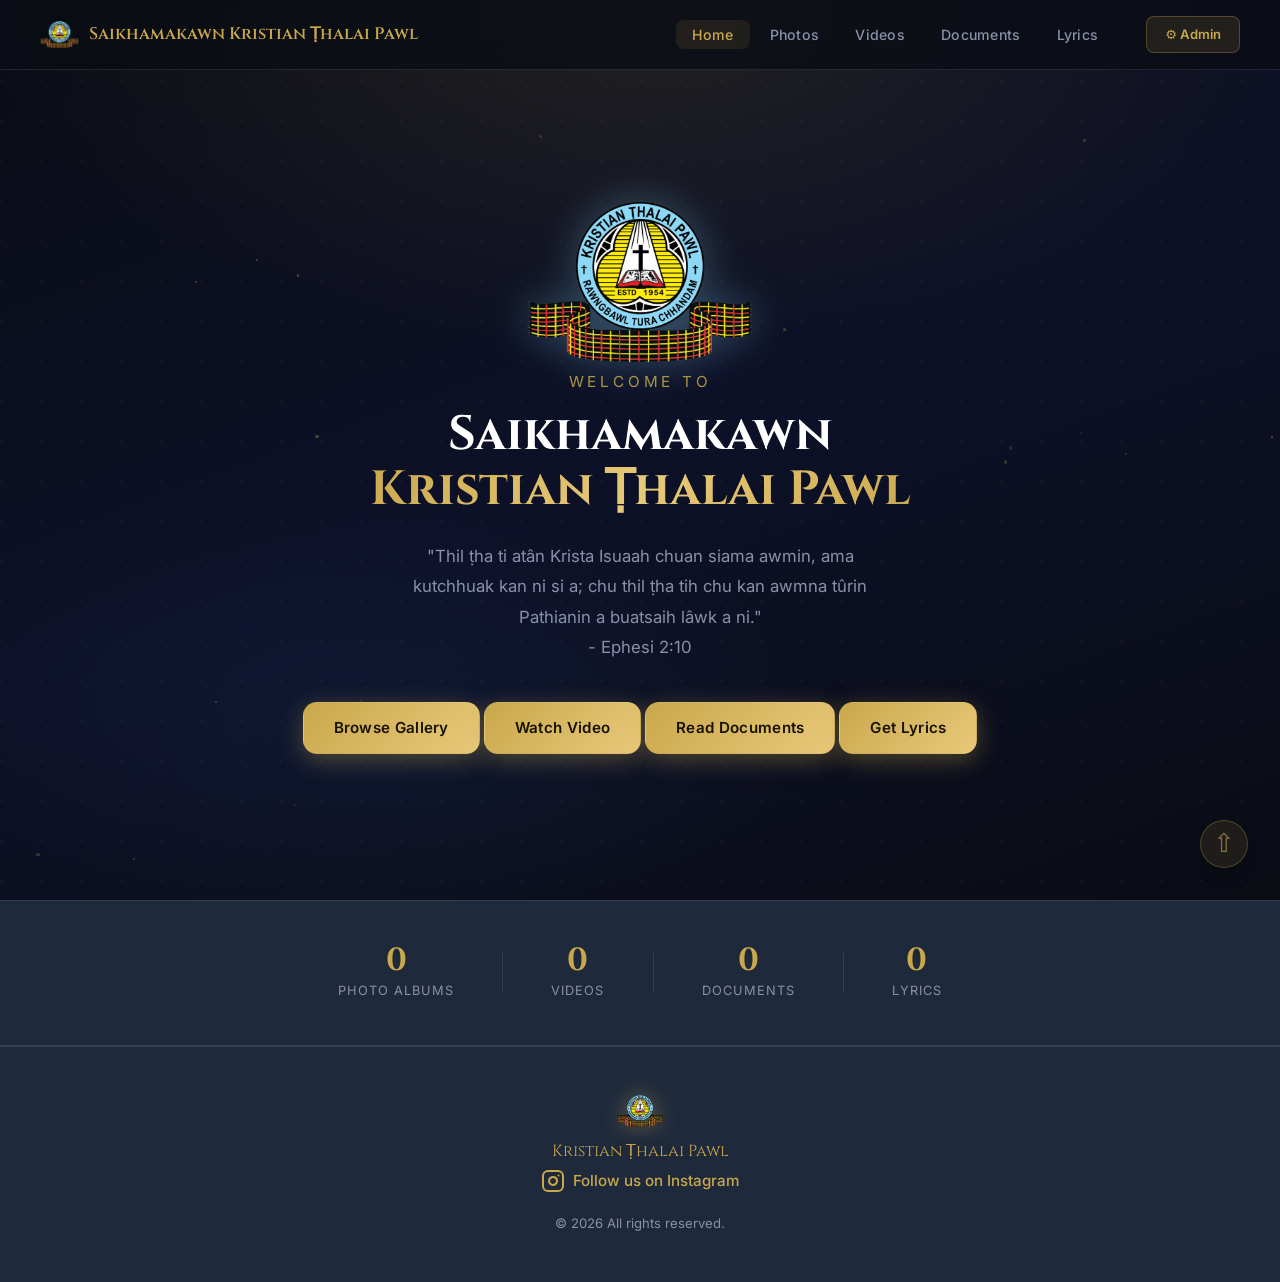
==== index.html @ 2113c520 "style: reduce font size of hero-sub elements for improved mobile layout consistency" ====
<!DOCTYPE html>
<html lang="en">

<head>
  <meta charset="UTF-8" />
  <meta name="viewport" content="width=device-width, initial-scale=1.0" />
  <title>Saikhamakawn Kristian Ṭhalai Pawl (SKK KTP)</title>
  <meta name="description"
    content="Official media library and community hub of Saikhamakawn Kristian Ṭhalai Pawl (SKK KTP). Browse our latest photo albums, sermon videos, and church documents." />

  <!-- Open Graph / Social Media Meta Tags -->
  <meta property="og:type" content="website" />
  <meta property="og:title" content="Saikhamakawn Kristian Ṭhalai Pawl (SKK KTP)" />
  <meta property="og:description"
    content="Official media library of Kristian Ṭhalai Pawl. Browse photos, documents, and sermon videos." />
  <meta property="og:image" content="./PinClipart.com_sadi-clipart_495337 (1).png" />

  <link rel="preconnect" href="https://fonts.googleapis.com" />
  <link rel="preconnect" href="https://fonts.gstatic.com" crossorigin />
  <link
    href="https://fonts.googleapis.com/css2?family=Cinzel:wght@400;600;700&family=Inter:wght@300;400;500;600&display=swap"
    rel="stylesheet" />
  <link rel="stylesheet" href="style.css?v=4" />
  <script src="config.js"></script>
  <link rel="icon" type="image/png" href="./PinClipart.com_sadi-clipart_495337 (1).png" />
</head>

<body>

  <!-- ── LOADING OVERLAY ──────────────────────────────────── -->
  <div class="site-loader" id="siteLoader">
    <div class="site-loader-cross"><img src="./PinClipart.com_sadi-clipart_495337 (1).png" alt="KTP LOGO"></div>
    <div class="site-loader-bar">
      <div class="site-loader-fill"></div>
    </div>
  </div>

  <!-- ── NAV ─────────────────────────────────────────────────── -->
  <nav class="navbar" id="navbar">
    <div class="nav-brand">
      <div class="nav-cross"><img src="./PinClipart.com_sadi-clipart_495337 (1).png" alt="KTP LOGO"></div>
      <span>Saikhamakawn Kristian Ṭhalai Pawl</span>
    </div>
    <ul class="nav-links" id="navLinks">
      <li><a href="index.html" class="nav-link" data-section="home">Home</a></li>
      <li><a href="photos.html" class="nav-link" data-section="photos">Photos</a></li>
      <li><a href="videos.html" class="nav-link" data-section="videos">Videos</a></li>
      <li><a href="documents.html" class="nav-link" data-section="documents">Documents</a></li>
      <li><a href="lyrics.html" class="nav-link" data-section="lyrics">Lyrics</a></li>
    </ul>
    <a href="admin.html" class="nav-admin-btn" id="adminBtn">⚙ Admin</a>
    <button class="nav-hamburger" id="hamburger" aria-label="Toggle menu">
      <span></span><span></span><span></span>
    </button>
  </nav>

  <!-- ── HERO ─────────────────────────────────────────────────── -->
  <section class="hero" id="home">
    <div class="hero-bg-overlay"></div>
    <div class="particles" id="particles"></div>
    <div class="hero-content">
      <div class="hero-cross-icon"><img src="./PinClipart.com_sadi-clipart_495337 (1).png" alt="KTP LOGO"></div>
      <p class="hero-tagline">Welcome to</p>
      <h1 class="hero-title">Saikhamakawn<br /><span>Kristian Ṭhalai Pawl</span></h1>
      <p class="hero-sub">"Thil ṭha ti atân Krista Isuaah chuan siama awmin, ama kutchhuak kan ni si a; chu thil ṭha tih
        chu kan awmna tûrin Pathianin a buatsaih lâwk a ni." <br> - Ephesi 2:10</p>
      <a href="photos.html" class="btn btn-primary">Browse Gallery</a>
      <a href="videos.html" class="btn btn-primary">Watch Video</a>
      <a href="./documents.html" class="btn btn-primary">Read Documents</a>
      <a href="lyrics.html" class="btn btn-primary">Get Lyrics</a>
    </div>
    </div>

  </section>

  <!-- ── STATS BAR ─────────────────────────────────────────────── -->
  <section class="stats-bar" id="statsBar">
    <div class="stat-item">
      <span class="stat-number" id="statPhotos">0</span>
      <span class="stat-label">Photo Albums</span>
    </div>
    <div class="stat-divider"></div>
    <div class="stat-item">
      <span class="stat-number" id="statVideos">0</span>
      <span class="stat-label">Videos</span>
    </div>
    <div class="stat-divider"></div>
    <div class="stat-item">
      <span class="stat-number" id="statDocs">0</span>
      <span class="stat-label">Documents</span>
    </div>
    <div class="stat-divider"></div>
    <div class="stat-item">
      <span class="stat-number" id="statLyrics">0</span>
      <span class="stat-label">Lyrics</span>
    </div>
  </section>

  <!-- ── FOOTER ─────────────────────────────────────────────────── -->
  <footer class="footer">
    <div class="footer-cross"><img src="./PinClipart.com_sadi-clipart_495337 (1).png" alt="KTP LOGO"></div>
    <p class="footer-name" style="margin-bottom: 0.25rem;">Kristian Ṭhalai Pawl</p>
    <a href="https://www.instagram.com/ktp_saikhamakawn_branch/" target="_blank" rel="noopener noreferrer"
      style="color:var(--c-gold); text-decoration:none; display:inline-flex; align-items:center; gap:8px; margin-bottom: 1.25rem; transition: opacity .2s;"
      onmouseover="this.style.opacity='.75'" onmouseout="this.style.opacity='1'">
      <svg xmlns="http://www.w3.org/2000/svg" width="24" height="24" viewBox="0 0 24 24" fill="none"
        stroke="currentColor" stroke-width="2" stroke-linecap="round" stroke-linejoin="round">
        <rect x="2" y="2" width="20" height="20" rx="5" ry="5"></rect>
        <path d="M16 11.37A4 4 0 1 1 12.63 8 4 4 0 0 1 16 11.37z"></path>
        <line x1="17.5" y1="6.5" x2="17.51" y2="6.5"></line>
      </svg>
      <span style="font-size: 0.95rem; font-weight: 500;">Follow us on Instagram</span>
    </a>
    <p class="footer-copy">&copy; <span id="footerYear"></span> All rights reserved.</p>
  </footer>

  <!-- ── LIGHTBOX ───────────────────────────────────────────────── -->
  <div class="lightbox" id="lightbox" role="dialog" aria-label="Media viewer">
    <button class="lightbox-close" id="lightboxClose" aria-label="Close">&times;</button>
    <div class="lightbox-body" id="lightboxBody"></div>
  </div>

  <!-- ── BACK TO TOP ─────────────────────────────────────────── -->
  <button class="back-to-top" id="backToTop" aria-label="Back to top" title="Back to top">
    &#8679;
  </button>

  <script src="app.js"></script>
</body>

</html>
---- style.css ----
/* ═══════════════════════════════════════════════════════════
   SAIKHAMAKAWN CHURCH — GLOBAL STYLES
   ═══════════════════════════════════════════════════════════ */

@font-face {
  font-family: 'Mizo Synod Serif';
  src: url('fonts/Mizo Synod Serif.ttf') format('truetype');
  font-weight: normal;
  font-style: normal;
}

@font-face {
  font-family: 'Mizo Synod Serif';
  src: url('fonts/Mizo Synod Serif Bold.ttf') format('truetype');
  font-weight: bold;
  font-style: normal;
}

@font-face {
  font-family: 'Mizo Synod Serif';
  src: url('fonts/Mizo Synod Serif Italic.ttf') format('truetype');
  font-weight: normal;
  font-style: italic;
}

@font-face {
  font-family: 'Mizo Synod Serif';
  src: url('fonts/Mizo Synod Serif Bold Italic.ttf') format('truetype');
  font-weight: bold;
  font-style: italic;
}


/* ── TOKENS ─────────────────────────────────────────────────── */
:root {
  --c-bg: #0F172A;
  --c-bg2: #1E293B;
  --c-surface: rgba(255, 255, 255, 0.04);
  --c-surface2: rgba(255, 255, 255, 0.08);
  --c-border: rgba(255, 255, 255, 0.10);
  --c-gold: #c9a84c;
  --c-gold-lt: #e8c97a;
  --c-gold-dk: #8a6d2a;
  --c-blue: #3b82f6;
  --c-text: #e8eaf0;
  --c-text-sub: #8a90a8;
  --c-white: #ffffff;
  --radius-sm: 8px;
  --radius-md: 14px;
  --radius-lg: 22px;
  --radius-xl: 32px;
  --shadow-glow: 0 0 40px rgba(201, 168, 76, 0.18);
  --shadow-card: 0 4px 32px rgba(0, 0, 0, 0.45);
  --transition: all 0.3s cubic-bezier(0.4, 0, 0.2, 1);
}

/* ── RESET ───────────────────────────────────────────────────── */
*,
*::before,
*::after {
  box-sizing: border-box;
  margin: 0;
  padding: 0;
}

html {
  scroll-behavior: smooth;
}

body {
  font-family: 'Inter', system-ui, sans-serif;
  background: var(--c-bg);
  color: var(--c-text);
  line-height: 1.6;
  overflow-x: hidden;
}

a {
  text-decoration: none;
  color: inherit;
}

img {
  max-width: 100%;
  display: block;
}

ul {
  list-style: none;
}

/* ── SCROLLBAR ───────────────────────────────────────────────── */
::-webkit-scrollbar {
  width: 6px;
}

::-webkit-scrollbar-track {
  background: var(--c-bg);
}

::-webkit-scrollbar-thumb {
  background: var(--c-gold-dk);
  border-radius: 99px;
}

/* ═══════════════════════════════════════════════════════════
   NAVBAR
   ═══════════════════════════════════════════════════════════ */
.navbar {
  position: fixed;
  top: 0;
  left: 0;
  right: 0;
  z-index: 1000;
  display: flex;
  align-items: center;
  gap: 2rem;
  padding: 0 2.5rem;
  height: 70px;
  background: rgba(10, 12, 20, 0.75);
  backdrop-filter: blur(18px);
  border-bottom: 1px solid var(--c-border);
  transition: var(--transition);
}

.navbar.scrolled {
  background: rgba(10, 12, 20, 0.95);
  box-shadow: 0 4px 24px rgba(0, 0, 0, 0.5);
}

.nav-brand {
  display: flex;
  align-items: center;
  gap: 10px;
  font-family: 'Cinzel', serif;
  font-size: 1.05rem;
  font-weight: 600;
  color: var(--c-gold);
  white-space: nowrap;
  margin-right: auto;
}

.nav-cross {
  font-size: 1.4rem;
  color: var(--c-gold);
  text-shadow: 0 0 12px rgba(201, 168, 76, 0.6);
  flex-shrink: 0;
}

.nav-cross img {
  height: 28px;
  width: auto;
  object-fit: contain;
}

.nav-links {
  display: flex;
  gap: 0.25rem;
}

.nav-link {
  padding: 6px 16px;
  border-radius: var(--radius-sm);
  font-size: 0.88rem;
  font-weight: 500;
  color: var(--c-text-sub);
  transition: var(--transition);
  letter-spacing: 0.02em;
}

.nav-link:hover,
.nav-link.active {
  color: var(--c-gold);
  background: rgba(201, 168, 76, 0.1);
}

.nav-admin-btn {
  padding: 7px 18px;
  border-radius: var(--radius-sm);
  font-size: 0.82rem;
  font-weight: 600;
  background: rgba(201, 168, 76, 0.12);
  border: 1px solid rgba(201, 168, 76, 0.3);
  color: var(--c-gold);
  transition: var(--transition);
  white-space: nowrap;
}

.nav-admin-btn:hover {
  background: rgba(201, 168, 76, 0.22);
  box-shadow: 0 0 16px rgba(201, 168, 76, 0.3);
}

.nav-hamburger {
  display: none;
  flex-direction: column;
  gap: 5px;
  background: none;
  border: none;
  cursor: pointer;
  padding: 4px;
}

.nav-hamburger span {
  display: block;
  width: 24px;
  height: 2px;
  background: var(--c-gold);
  border-radius: 2px;
  transition: var(--transition);
}

/* ═══════════════════════════════════════════════════════════
   HERO
   ═══════════════════════════════════════════════════════════ */
.hero {
  position: relative;
  min-height: 100vh;
  display: flex;
  flex-direction: column;
  align-items: center;
  text-align: center;
  padding: 120px 2rem 60px;
  overflow: hidden;
  background:
    radial-gradient(ellipse 80% 60% at 50% 0%, rgba(201, 168, 76, 0.12) 0%, transparent 65%),
    radial-gradient(ellipse 60% 40% at 30% 80%, rgba(59, 130, 246, 0.07) 0%, transparent 60%),
    linear-gradient(160deg, #0a0c14 0%, #0d1128 50%, #0a0c14 100%);
}

.hero-bg-overlay {
  position: absolute;
  inset: 0;
  background-image:
    radial-gradient(circle at 1px 1px, rgba(201, 168, 76, 0.06) 1px, transparent 0);
  background-size: 40px 40px;
  pointer-events: none;
}

/* Particle canvas */
.particles {
  position: absolute;
  inset: 0;
  pointer-events: none;
}

.hero-content {
  position: relative;
  z-index: 2;
  max-width: 720px;
  margin: auto 0;
}

.hero-cross-icon {
  margin-bottom: 0.5rem;
  animation: crossFloat 4s ease-in-out infinite;
  display: flex;
  justify-content: center;
}

.hero-cross-icon img {
  height: 10rem;
  width: auto;
  object-fit: contain;
  filter: drop-shadow(0 0 20px rgba(140, 217, 247, 0.3));
}

@keyframes crossFloat {

  0%,
  100% {
    transform: translateY(0px);
  }

  50% {
    transform: translateY(-10px);
  }
}

.hero-tagline {
  font-size: 0.95rem;
  letter-spacing: 0.25em;
  text-transform: uppercase;
  color: var(--c-gold);
  margin-bottom: 0.75rem;
  opacity: 0.85;
}

.hero-title {
  font-family: 'Cinzel', serif;
  font-size: clamp(2.8rem, 6vw, 3rem);
  font-weight: 700;
  line-height: 1.15;
  margin-bottom: 1.5rem;
  color: var(--c-white);
}

.hero-title span {
  background: linear-gradient(135deg, var(--c-gold) 0%, var(--c-gold-lt) 50%, var(--c-gold) 100%);
  -webkit-background-clip: text;
  -webkit-text-fill-color: transparent;
  background-clip: text;
}

.hero-sub {
  font-size: 1.05rem;
  color: var(--c-text-sub);
  max-width: 500px;
  margin: 0 auto 2.5rem;
  line-height: 1.8;
}

.hero-actions {
  display: flex;
  gap: 1rem;
  justify-content: center;
  flex-wrap: wrap;
}

.btn {
  padding: 13px 30px;
  border-radius: var(--radius-md);
  font-size: 0.95rem;
  font-weight: 600;
  cursor: pointer;
  border: 1.5px solid transparent;
  transition: var(--transition);
  display: inline-flex;
  align-items: center;
  gap: 8px;
  letter-spacing: 0.02em;
  margin-bottom: 0.2rem;
}

.btn-primary {
  background: linear-gradient(135deg, var(--c-gold) 0%, var(--c-gold-lt) 100%);
  color: #1a1200;
  box-shadow: 0 6px 24px rgba(201, 168, 76, 0.35);
}

.btn-primary:hover {
  transform: translateY(-2px);
  box-shadow: 0 10px 36px rgba(201, 168, 76, 0.5);
}

.btn-outline {
  background: transparent;
  color: var(--c-gold);
  border: 1.5px solid rgba(201, 168, 76, 0.4);
}

.btn-outline:hover {
  background: rgba(201, 168, 76, 0.1);
  border-color: var(--c-gold);
  transform: translateY(-2px);
}

.btn-sm {
  padding: 8px 18px;
  font-size: 0.82rem;
  border-radius: var(--radius-sm);
}

.btn-danger {
  background: rgba(239, 68, 68, 0.15);
  color: #f87171;
  border: 1px solid rgba(239, 68, 68, 0.25);
}

.btn-danger:hover {
  background: rgba(239, 68, 68, 0.25);
}

.hero-scroll-hint {
  position: absolute;
  bottom: 2rem;
  left: 0;
  width: 100%;
  display: flex;
  flex-direction: column;
  align-items: center;
  gap: 8px;
  font-size: 0.75rem;
  color: var(--c-text-sub);
  letter-spacing: 0.1em;
  text-transform: uppercase;
  animation: fadeInUp 1s ease 0.5s both;
}

.scroll-icon {
  width: 22px;
  height: 36px;
  border: 1.5px solid rgba(201, 168, 76, 0.4);
  border-radius: 12px;
  position: relative;
}

.scroll-icon::after {
  content: '';
  position: absolute;
  top: 6px;
  left: 50%;
  transform: translateX(-50%);
  width: 3px;
  height: 7px;
  background: var(--c-gold);
  border-radius: 2px;
  animation: scrollDot 2s ease-in-out infinite;
}

@keyframes scrollDot {
  0% {
    top: 6px;
    opacity: 1;
  }

  80% {
    top: 20px;
    opacity: 0;
  }

  100% {
    top: 6px;
    opacity: 0;
  }
}

/* ═══════════════════════════════════════════════════════════
   STATS BAR
   ═══════════════════════════════════════════════════════════ */
.stats-bar {
  display: flex;
  align-items: center;
  justify-content: center;
  gap: 0;
  padding: 2rem 2.5rem;
  background: var(--c-bg2);
  border-top: 1px solid var(--c-border);
  border-bottom: 1px solid var(--c-border);
  flex-wrap: wrap;
}

.stat-item {
  display: flex;
  flex-direction: column;
  align-items: center;
  gap: 4px;
  padding: 0.75rem 3rem;
}

.stat-number {
  font-family: 'Cinzel', serif;
  font-size: 2rem;
  font-weight: 700;
  color: var(--c-gold);
  line-height: 1;
}

.stat-label {
  font-size: 0.8rem;
  color: var(--c-text-sub);
  letter-spacing: 0.08em;
  text-transform: uppercase;
}

.stat-divider {
  width: 1px;
  height: 40px;
  background: var(--c-border);
  flex-shrink: 0;
}

/* ═══════════════════════════════════════════════════════════
   SECTIONS
   ═══════════════════════════════════════════════════════════ */
.section {
  padding: 100px 2.5rem;
  max-width: 1400px;
  margin: 0 auto;
}

.section-alt {
  max-width: 100%;
  background: var(--c-bg2);
  padding-left: 5%;
  padding-right: 5%;
}

.section-header {
  text-align: center;
  margin-bottom: 3.5rem;
}

.section-badge {
  display: inline-block;
  padding: 6px 18px;
  border-radius: 99px;
  background: rgba(201, 168, 76, 0.1);
  border: 1px solid rgba(201, 168, 76, 0.25);
  color: var(--c-gold);
  font-size: 0.82rem;
  font-weight: 600;
  letter-spacing: 0.1em;
  text-transform: uppercase;
  margin-bottom: 1rem;
}

.section-title {
  font-family: 'Cinzel', serif;
  font-size: clamp(1.8rem, 3.5vw, 2.8rem);
  font-weight: 700;
  color: var(--c-white);
  margin-bottom: 0.75rem;
}

.section-sub {
  font-size: 1rem;
  color: var(--c-text-sub);
  max-width: 480px;
  margin: 0 auto;
}

/* ── CARD GRID ───────────────────────────────────────────────── */
.card-grid {
  display: grid;
  grid-template-columns: repeat(auto-fill, minmax(280px, 1fr));
  gap: 1.5rem;
}

/* ── NATIVE ALBUM GALLERY ───────────────────────────────────────── */
.album-container {
  grid-column: 1 / -1;
  margin-bottom: 3rem;
}

.album-header {
  margin-bottom: 1.5rem;
  border-bottom: 1px solid var(--c-border);
  padding-bottom: 1rem;
  display: flex;
  align-items: center;
  justify-content: space-between;
  gap: 1rem;
  cursor: pointer;
  transition: var(--transition);
}

.album-header:hover {
  background: rgba(255, 255, 255, 0.02);
}

.album-header-content {
  flex: 1;
}

.album-title {
  font-family: 'Cinzel', serif;
  font-size: 1.6rem;
  color: var(--c-white);
  margin-bottom: 0.5rem;
  display: flex;
  align-items: center;
  gap: 0.5rem;
}

.album-toggle-icon {
  font-size: 1rem;
  color: var(--c-gold);
  transition: transform 0.3s ease;
}

.album-container.collapsed .album-toggle-icon {
  transform: rotate(-90deg);
}

.album-container.collapsed .album-photo-grid,
.album-container.collapsed .album-footer {
  display: none;
}

.album-footer {
  margin-top: 1.5rem;
  text-align: center;
  padding-top: 1.5rem;
  border-top: 1px solid var(--c-border);
}

.album-meta {
  font-size: 0.85rem;
  color: var(--c-text-sub);
  display: flex;
  gap: 8px;
  flex-wrap: wrap;
  padding-left: 1.5rem;
}

.album-drive-btn {
  white-space: nowrap;
}

.album-photo-grid {
  display: grid;
  grid-template-columns: repeat(auto-fill, minmax(200px, 1fr));
  gap: 1rem;
}

@media (max-width: 768px) {
  .album-photo-grid {
    grid-template-columns: repeat(auto-fill, minmax(110px, 1fr));
    gap: 0.5rem;
  }

  .album-header {
    flex-direction: column;
    align-items: flex-start;
  }
}

.album-photo-card {
  position: relative;
  aspect-ratio: 1;
  border-radius: var(--radius-sm);
  overflow: hidden;
  cursor: pointer;
  background: var(--c-surface);
  border: 1px solid var(--c-border);
  transition: var(--transition);
}

.album-photo-card img {
  width: 100%;
  height: 100%;
  object-fit: cover;
  transition: transform 0.4s ease;
}

.album-photo-card:hover {
  border-color: rgba(201, 168, 76, 0.4);
  transform: translateY(-4px);
  box-shadow: 0 8px 24px rgba(0, 0, 0, 0.4);
}

.album-photo-card:hover img {
  transform: scale(1.05);
}

.album-loading {
  grid-column: 1 / -1;
  text-align: center;
  padding: 3rem;
  color: var(--c-gold);
  font-size: 0.9rem;
  letter-spacing: 0.1em;
  text-transform: uppercase;
  animation: pulse 1.5s infinite;
}

.album-empty {
  grid-column: 1 / -1;
  padding: 2rem;
  text-align: center;
  background: var(--c-surface);
  border: 1px dashed var(--c-border);
  border-radius: var(--radius-sm);
  color: var(--c-text-sub);
  font-size: 0.9rem;
}

@keyframes pulse {
  0% {
    opacity: 0.6;
  }

  50% {
    opacity: 1;
  }

  100% {
    opacity: 0.6;
  }
}

/* ── VIDEO CARD ─────────────────────────────────────────────── */
.video-card {
  background: var(--c-surface);
  border: 1px solid var(--c-border);
  border-radius: var(--radius-lg);
  overflow: hidden;
  transition: var(--transition);
  cursor: pointer;
  text-decoration: none;
  color: inherit;
  display: block;
}

.video-card:hover {
  transform: translateY(-6px);
  border-color: rgba(201, 168, 76, 0.35);
  box-shadow: var(--shadow-glow), var(--shadow-card);
}

.video-thumb-wrap {
  position: relative;
  aspect-ratio: 16/9;
  overflow: hidden;
  background: #000;
}

.video-thumb-wrap img {
  width: 100%;
  height: 100%;
  object-fit: cover;
  transition: transform 0.5s ease, opacity 0.3s ease;
  opacity: 0.85;
}

.video-card:hover .video-thumb-wrap img {
  transform: scale(1.05);
  opacity: 1;
}

.video-play-btn {
  position: absolute;
  inset: 0;
  display: flex;
  align-items: center;
  justify-content: center;
  pointer-events: none;
}

.video-play-btn::before {
  content: '';
  width: 54px;
  height: 54px;
  background: rgba(201, 168, 76, 0.9);
  border-radius: 50%;
  box-shadow: 0 4px 24px rgba(201, 168, 76, 0.5);
  transition: var(--transition);
}

.video-play-btn::after {
  content: '';
  position: absolute;
  width: 0;
  height: 0;
  border-top: 11px solid transparent;
  border-bottom: 11px solid transparent;
  border-left: 18px solid #1a1200;
  margin-left: 4px;
}

.video-card:hover .video-play-btn::before {
  transform: scale(1.1);
  background: var(--c-gold);
}

.video-card-body {
  padding: 1.1rem 1.2rem 1.3rem;
}

.video-card-title {
  font-weight: 600;
  font-size: 0.98rem;
  color: var(--c-text);
  margin-bottom: 4px;
  display: -webkit-box;
  -webkit-line-clamp: 2;
  -webkit-box-orient: vertical;
  overflow: hidden;
}

.video-card-meta {
  font-size: 0.78rem;
  color: var(--c-text-sub);
  display: flex;
  align-items: center;
  gap: 6px;
  flex-wrap: wrap;
}

.video-card-actions {
  display: flex;
  gap: 0.5rem;
  margin-top: 0.75rem;
}

/* ── DOC GRID ────────────────────────────────────────────────── */
.doc-grid {
  display: grid;
  grid-template-columns: repeat(auto-fill, minmax(240px, 1fr));
  gap: 1rem;
}

.doc-card {
  background: var(--c-surface);
  border: 1px solid var(--c-border);
  border-radius: var(--radius-md);
  padding: 0.5rem 0.8rem;
  display: flex;
  align-items: center;
  gap: 1rem;
  transition: var(--transition);
  cursor: pointer;
  text-decoration: none;
  color: inherit;
}

.doc-card:hover {
  border-color: rgba(201, 168, 76, 0.3);
  background: var(--c-surface2);
  transform: translateX(4px);
}

.doc-icon {
  width: 32px;
  height: 32px;
  border-radius: var(--radius-sm);
  background: linear-gradient(135deg, rgba(239, 68, 68, 0.2), rgba(239, 68, 68, 0.08));
  border: 1px solid rgba(239, 68, 68, 0.25);
  display: flex;
  align-items: center;
  justify-content: center;
  font-size: 1rem;
  flex-shrink: 0;
}

.doc-info {
  flex: 1;
  min-width: 0;
}

.doc-title {
  font-weight: 600;
  font-size: 0.88rem;
  color: var(--c-text);
  white-space: nowrap;
  overflow: hidden;
  text-overflow: ellipsis;
  margin-bottom: 2px;
}

.doc-meta {
  font-size: 0.72rem;
  color: var(--c-text-sub);
}

.doc-actions {
  display: flex;
  flex-direction: column;
  gap: 0.4rem;
  align-items: flex-end;
  flex-shrink: 0;
}

/* ── EMPTY STATE ─────────────────────────────────────────────── */
.empty-state {
  grid-column: 1 / -1;
  text-align: center;
  padding: 4rem 2rem;
  border: 1.5px dashed var(--c-border);
  border-radius: var(--radius-lg);
  color: var(--c-text-sub);
}

.empty-icon {
  font-size: 3rem;
  margin-bottom: 1rem;
  opacity: 0.5;
}

.empty-state p {
  font-size: 1rem;
  font-weight: 500;
  margin-bottom: 4px;
}

.empty-state span {
  font-size: 0.85rem;
  opacity: 0.65;
}

/* ── FOOTER ──────────────────────────────────────────────────── */
.footer {
  text-align: center;
  padding: 3rem 2rem;
  background: var(--c-bg2);
  border-top: 1px solid var(--c-border);
}

.footer-cross {
  margin-bottom: 0.75rem;
  display: flex;
  justify-content: center;
}

.footer-cross img {
  height: 32px;
  width: auto;
  object-fit: contain;
  filter: drop-shadow(0 0 10px rgba(201, 168, 76, 0.4));
}

.footer-name {
  font-family: 'Cinzel', serif;
  font-size: 1rem;
  color: var(--c-gold);
  margin-bottom: 0.4rem;
}

.footer-copy {
  font-size: 0.82rem;
  color: var(--c-text-sub);
}

/* ── BACK TO TOP ─────────────────────────────────────────── */
.back-to-top {
  position: fixed;
  bottom: 2rem;
  right: 2rem;
  z-index: 999;
  width: 48px;
  height: 48px;
  border-radius: 50%;
  background: rgba(201, 168, 76, 0.18);
  border: 1.5px solid rgba(201, 168, 76, 0.45);
  color: var(--c-gold);
  font-size: 1.6rem;
  line-height: 1;
  cursor: pointer;
  display: flex;
  align-items: center;
  justify-content: center;
  opacity: 0.65;
  backdrop-filter: blur(8px);
  transition: opacity 0.25s ease, transform 0.25s ease, box-shadow 0.25s ease, background 0.25s ease;
  box-shadow: 0 4px 16px rgba(0, 0, 0, 0.3);
}

.back-to-top:hover {
  opacity: 1;
  transform: translateY(-4px);
  background: rgba(201, 168, 76, 0.32);
  box-shadow: 0 8px 28px rgba(201, 168, 76, 0.35);
}

.back-to-top:active {
  transform: translateY(-1px);
}

/* ═══════════════════════════════════════════════════════════
   LIGHTBOX
   ═══════════════════════════════════════════════════════════ */
.lightbox {
  position: fixed;
  inset: 0;
  z-index: 9999;
  background: rgba(0, 0, 0, 0.92);
  backdrop-filter: blur(8px);
  display: flex;
  align-items: center;
  justify-content: center;
  opacity: 0;
  pointer-events: none;
  transition: opacity 0.3s ease;
  padding: 1rem;
}

.lightbox.open {
  opacity: 1;
  pointer-events: all;
}

.lightbox-close {
  position: absolute;
  top: 1.5rem;
  right: 1.75rem;
  background: rgba(255, 255, 255, 0.1);
  border: 1px solid var(--c-border);
  color: var(--c-text);
  font-size: 1.5rem;
  width: 44px;
  height: 44px;
  border-radius: 50%;
  cursor: pointer;
  display: flex;
  align-items: center;
  justify-content: center;
  transition: var(--transition);
}

.lightbox-close:hover {
  background: rgba(255, 255, 255, 0.2);
  color: var(--c-white);
}

.lightbox-body {
  width: 100%;
  max-width: 900px;
  max-height: 90vh;
  display: flex;
  justify-content: center;
  align-items: center;
}

.lightbox-img {
  max-width: 100%;
  max-height: 90vh;
  object-fit: contain;
  border-radius: var(--radius-md);
  box-shadow: 0 8px 32px rgba(0, 0, 0, 0.5);
}

.lightbox-download {
  position: absolute;
  top: 1.5rem;
  right: 5.5rem;
  background: rgba(255, 255, 255, 0.1);
  border: 1px solid var(--c-border);
  color: var(--c-text);
  width: 44px;
  height: 44px;
  border-radius: 50%;
  cursor: pointer;
  display: flex;
  align-items: center;
  justify-content: center;
  transition: var(--transition);
  z-index: 10000;
}

.lightbox-download:hover {
  background: rgba(255, 255, 255, 0.2);
  color: var(--c-white);
}

.lightbox-download svg {
  width: 20px;
  height: 20px;
}

.lightbox-body iframe {
  width: 100%;
  aspect-ratio: 16/9;
  border: none;
  border-radius: var(--radius-md);
}

/* ═══════════════════════════════════════════════════════════
   ADMIN PAGE
   ═══════════════════════════════════════════════════════════ */
.admin-body {
  background: var(--c-bg);
  min-height: 100vh;
}

.admin-topbar {
  display: flex;
  align-items: center;
  justify-content: space-between;
  padding: 0 2.5rem;
  height: 70px;
  background: rgba(10, 12, 20, 0.9);
  backdrop-filter: blur(18px);
  border-bottom: 1px solid var(--c-border);
  position: sticky;
  top: 0;
  z-index: 100;
}

.admin-brand {
  display: flex;
  align-items: center;
  gap: 10px;
  font-family: 'Cinzel', serif;
  font-size: 1rem;
  color: var(--c-gold);
}

.admin-badge {
  display: inline-block;
  padding: 3px 10px;
  border-radius: 99px;
  background: rgba(201, 168, 76, 0.15);
  border: 1px solid rgba(201, 168, 76, 0.3);
  font-size: 0.72rem;
  letter-spacing: 0.1em;
  font-family: 'Inter', sans-serif;
  font-weight: 600;
}

.admin-layout {
  display: flex;
  min-height: calc(100vh - 70px);
}

/* Sidebar */
.admin-sidebar {
  width: 240px;
  background: var(--c-bg2);
  border-right: 1px solid var(--c-border);
  padding: 1.75rem 1rem;
  display: flex;
  flex-direction: column;
  gap: 0.35rem;
  flex-shrink: 0;
  position: sticky;
  top: 70px;
  height: calc(100vh - 70px);
  overflow-y: auto;
}

.sidebar-label {
  font-size: 0.7rem;
  letter-spacing: 0.15em;
  text-transform: uppercase;
  color: var(--c-text-sub);
  padding: 0 12px;
  margin: 1rem 0 0.5rem;
}

.sidebar-label:first-child {
  margin-top: 0;
}

.sidebar-btn {
  display: flex;
  align-items: center;
  gap: 10px;
  padding: 10px 14px;
  border-radius: var(--radius-sm);
  font-size: 0.88rem;
  font-weight: 500;
  color: var(--c-text-sub);
  cursor: pointer;
  transition: var(--transition);
  background: none;
  border: none;
  width: 100%;
  text-align: left;
}

.sidebar-btn:hover {
  background: var(--c-surface2);
  color: var(--c-text);
}

.sidebar-btn.active {
  background: rgba(201, 168, 76, 0.12);
  color: var(--c-gold);
  font-weight: 600;
}

.sidebar-icon {
  font-size: 1rem;
  width: 20px;
  text-align: center;
}

/* Main admin area */
.admin-main {
  flex: 1;
  padding: 2.5rem;
  max-width: 1000px;
}

.admin-panel {
  display: none;
}

.admin-panel.active {
  display: block;
  animation: fadeInUp 0.4s ease;
}

@keyframes fadeInUp {
  from {
    opacity: 0;
    transform: translateY(16px);
  }

  to {
    opacity: 1;
    transform: translateY(0);
  }
}

.admin-panel-title {
  font-family: 'Cinzel', serif;
  font-size: 1.5rem;
  color: var(--c-white);
  margin-bottom: 0.4rem;
}

.admin-panel-sub {
  font-size: 0.88rem;
  color: var(--c-text-sub);
  margin-bottom: 2rem;
}

.admin-divider {
  height: 1px;
  background: var(--c-border);
  margin: 2rem 0;
}

/* Form */
.admin-form {
  background: var(--c-surface);
  border: 1px solid var(--c-border);
  border-radius: var(--radius-lg);
  padding: 1.75rem 2rem;
  margin-bottom: 2rem;
}

.admin-form-title {
  font-size: 1rem;
  font-weight: 600;
  color: var(--c-text);
  margin-bottom: 1.25rem;
  display: flex;
  align-items: center;
  gap: 8px;
}

.form-group {
  margin-bottom: 1.1rem;
}

.form-label {
  display: block;
  font-size: 0.82rem;
  font-weight: 600;
  color: var(--c-text-sub);
  margin-bottom: 0.5rem;
  letter-spacing: 0.04em;
  text-transform: uppercase;
}

.form-control {
  width: 100%;
  background: rgba(0, 0, 0, 0.35);
  border: 1px solid var(--c-border);
  border-radius: var(--radius-sm);
  padding: 10px 14px;
  font-size: 0.92rem;
  font-family: 'Inter', sans-serif;
  color: var(--c-text);
  outline: none;
  transition: var(--transition);
}

.form-control:focus {
  border-color: rgba(201, 168, 76, 0.5);
  box-shadow: 0 0 0 3px rgba(201, 168, 76, 0.08);
}

.form-control::placeholder {
  color: rgba(138, 144, 168, 0.5);
}

textarea.form-control {
  resize: vertical;
  min-height: 80px;
}

.form-hint {
  font-size: 0.76rem;
  color: var(--c-text-sub);
  margin-top: 5px;
  opacity: 0.75;
}

.form-row {
  display: grid;
  grid-template-columns: 1fr 1fr;
  gap: 1rem;
}

/* Admin list */
.admin-list {
  display: flex;
  flex-direction: column;
  gap: 0.75rem;
}

.admin-list-item {
  display: flex;
  align-items: center;
  gap: 1rem;
  background: var(--c-surface);
  border: 1px solid var(--c-border);
  border-radius: var(--radius-md);
  padding: 1rem 1.2rem;
  transition: var(--transition);
}

.admin-list-item:hover {
  border-color: var(--c-border);
  background: var(--c-surface2);
}

.admin-list-thumb {
  width: 60px;
  height: 45px;
  object-fit: cover;
  border-radius: 6px;
  background: var(--c-surface2);
  flex-shrink: 0;
}

.admin-list-icon {
  width: 42px;
  height: 42px;
  border-radius: 8px;
  background: rgba(201, 168, 76, 0.1);
  display: flex;
  align-items: center;
  justify-content: center;
  font-size: 1.3rem;
  flex-shrink: 0;
}

.admin-list-info {
  flex: 1;
  min-width: 0;
}

.admin-list-name {
  font-size: 0.9rem;
  font-weight: 600;
  color: var(--c-text);
  white-space: nowrap;
  overflow: hidden;
  text-overflow: ellipsis;
}

.admin-list-meta {
  font-size: 0.76rem;
  color: var(--c-text-sub);
  margin-top: 2px;
  white-space: nowrap;
  overflow: hidden;
  text-overflow: ellipsis;
}

.admin-list-actions {
  display: flex;
  gap: 0.4rem;
  flex-shrink: 0;
}

.admin-empty-list {
  text-align: center;
  padding: 2.5rem;
  color: var(--c-text-sub);
  font-size: 0.88rem;
  border: 1.5px dashed var(--c-border);
  border-radius: var(--radius-md);
}

/* Toast */
.toast-container {
  position: fixed;
  bottom: 1.5rem;
  right: 1.5rem;
  z-index: 9999;
  display: flex;
  flex-direction: column;
  gap: 0.5rem;
}

.toast {
  display: flex;
  align-items: center;
  gap: 10px;
  padding: 12px 18px;
  background: var(--c-bg2);
  border: 1px solid var(--c-border);
  border-radius: var(--radius-md);
  box-shadow: var(--shadow-card);
  font-size: 0.88rem;
  color: var(--c-text);
  animation: toastIn 0.35s ease;
  min-width: 220px;
}

.toast.success {
  border-left: 3px solid #22c55e;
}

.toast.error {
  border-left: 3px solid #ef4444;
}

@keyframes toastIn {
  from {
    opacity: 0;
    transform: translateX(20px);
  }

  to {
    opacity: 1;
    transform: translateX(0);
  }
}

/* ═══════════════════════════════════════════════════════════
   RESPONSIVE
   ═══════════════════════════════════════════════════════════ */

/* ── Large tablet (≤900px) ───────────────────────────────── */
@media (max-width: 900px) {
  .card-grid {
    grid-template-columns: repeat(auto-fill, minmax(240px, 1fr));
  }

  .doc-grid {
    grid-template-columns: 1fr;
  }

  .admin-sidebar {
    width: 200px;
  }

  .form-row {
    grid-template-columns: 1fr;
  }
}

/* ── Tablet / large phone (≤768px) ──────────────────────── */
@media (max-width: 768px) {

  /* Navbar */
  .navbar {
    padding: 0 1rem;
    gap: 0.5rem;
  }

  .nav-brand span {
    font-size: 0.88rem;
  }

  .nav-links {
    display: none;
    position: absolute;
    top: 70px;
    left: 0;
    right: 0;
    flex-direction: column;
    background: rgba(10, 12, 20, 0.98);
    border-bottom: 1px solid var(--c-border);
    padding: 0.75rem;
    gap: 0.15rem;
  }

  .nav-links.open {
    display: flex;
  }

  .nav-hamburger {
    display: flex;
  }

  .nav-admin-btn {
    font-size: 0.74rem;
    padding: 6px 10px;
  }

  /* Hero */
  .hero {
    padding: 90px 1.25rem 60px;
  }

  .hero-cross-icon img {
    height: 7rem;
  }

  .hero-title {
    font-size: 2.4rem;
  }

  .hero-sub {
    font-size: 0.7rem;
  }

  .hero-actions {
    flex-direction: column;
    align-items: center;
    gap: 0.75rem;
  }

  .btn {
    width: 100%;
    max-width: 280px;
    justify-content: center;
  }

  /* Stats bar */
  .stats-bar {
    padding: 1.25rem 1rem;
    gap: 0;
  }

  .stat-item {
    padding: 0.6rem 1.25rem;
  }

  .stat-number {
    font-size: 1.6rem;
  }

  .stat-label {
    font-size: 0.72rem;
  }

  .stat-divider {
    height: 30px;
  }

  /* Sections */
  .section {
    padding: 60px 1.1rem;
  }

  .section-alt {
    padding-left: 1.1rem;
    padding-right: 1.1rem;
  }

  .section-title {
    font-size: 1.7rem;
  }

  /* Cards — 1 column on tablet */
  .card-grid {
    grid-template-columns: 1fr;
    gap: 1rem;
  }

  .doc-grid {
    grid-template-columns: 1fr;
    gap: 0.85rem;
  }

  /* Doc card tighter */
  .doc-card {
    padding: 0.5rem 0.6rem;
  }

  /* Back to top smaller */
  .back-to-top {
    width: 42px;
    height: 42px;
    font-size: 1.4rem;
    bottom: 1.25rem;
    right: 1.25rem;
  }

  /* Admin */
  .admin-topbar {
    padding: 0 1rem;
  }

  .admin-layout {
    flex-direction: column;
  }

  .admin-sidebar {
    width: 100%;
    height: auto;
    position: static;
    flex-direction: row;
    flex-wrap: wrap;
    padding: 0.6rem;
    gap: 0.2rem;
    border-right: none;
    border-bottom: 1px solid var(--c-border);
  }

  .sidebar-btn {
    padding: 8px 10px;
    font-size: 0.8rem;
  }

  .sidebar-label {
    display: none;
  }

  .admin-main {
    padding: 1.25rem;
  }

  .admin-form {
    padding: 1.25rem;
  }

  .admin-panel-title {
    font-size: 1.25rem;
  }

  .admin-list-actions {
    flex-direction: column;
    gap: 0.3rem;
  }

  /* Edit modal full-screen on mobile */
  .edit-modal {
    max-width: 100%;
    max-height: 95vh;
    border-radius: var(--radius-md);
  }

  .edit-modal-body {
    padding: 1rem 1.1rem;
  }

  .edit-modal-header {
    padding: 1rem 1.1rem 0.75rem;
  }

  .edit-modal-footer {
    padding: 0.75rem 1.1rem 1rem;
  }
}

/* ── Small phone (≤480px) ────────────────────────────────── */
@media (max-width: 480px) {

  /* Navbar — hide admin text, keep icon feel */
  .nav-brand {
    gap: 5px;
  }

  .nav-brand span {
    font-size: 0.55rem;
    white-space: nowrap;
  }

  .nav-cross {
    flex-shrink: 0;
  }

  .nav-cross img {
    height: 22px;
  }

  .nav-brand span {
    white-space: normal;
    line-height: 1.2;
  }

  .nav-admin-btn {
    font-size: 0;
    padding: 6px;
    display: flex;
    align-items: center;
    justify-content: center;
    color: transparent;
  }

  .nav-admin-btn::before {
    content: "⚙";
    font-size: 1rem;
    color: var(--c-gold);
  }

  /* Hero */
  .hero {
    padding: 80px 1rem 50px;
  }

  .hero-cross-icon {
    margin-bottom: 1rem;
  }

  .hero-cross-icon img {
    height: 5.5rem;
  }

  .hero-title {
    font-size: 1.8rem;
  }

  .hero-tagline {
    font-size: 0.78rem;
    letter-spacing: 0.15em;
  }

  .hero-sub {
    font-size: 0.8rem;
    margin-bottom: 2rem;
  }

  .btn {
    max-width: 240px;
    padding: 11px 20px;
    font-size: 0.88rem;
  }

  /* Stats — stack into 2×2 grid on very small screens */
  .stats-bar {
    display: grid;
    grid-template-columns: 1fr 1fr;
    padding: 1rem;
    gap: 0;
  }

  .stat-divider {
    display: none;
  }

  .stat-item {
    padding: 0.75rem 0.5rem;
    border: 1px solid var(--c-border);
    border-radius: var(--radius-sm);
    margin: 3px;
  }

  .stat-number {
    font-size: 1.5rem;
  }

  /* Section header */
  .section {
    padding: 90px 0.9rem 50px;
  }

  .section-alt {
    padding-left: 0.9rem;
    padding-right: 0.9rem;
  }

  .section-badge {
    font-size: 0.72rem;
    padding: 5px 12px;
  }

  .section-sub {
    font-size: 0.88rem;
  }

  /* Cards */
  .photo-card-body {
    padding: 0.85rem 1rem 1rem;
  }

  .photo-card-title {
    font-size: 0.92rem;
  }

  .video-card {
    display: flex;
    flex-direction: row;
    align-items: flex-start;
  }

  .video-thumb-wrap {
    width: 130px;
    flex-shrink: 0;
  }

  .video-card-body {
    padding: 0.75rem;
    flex: 1;
    display: flex;
    flex-direction: column;
    justify-content: center;
  }

  .video-card-title {
    font-size: 0.85rem;
    margin-bottom: 0.25rem;
  }

  .video-card-meta {
    flex-direction: column;
    align-items: flex-start;
    gap: 2px;
    font-size: 0.7rem;
  }

  /* Doc card — stack icon & text */
  .doc-card {
    flex-wrap: wrap;
    gap: 0.75rem;
  }

  .doc-actions {
    flex-direction: row;
    width: 100%;
    justify-content: flex-start;
  }

  /* Back to top even smaller */
  .back-to-top {
    width: 38px;
    height: 38px;
    font-size: 1.25rem;
    bottom: 1rem;
    right: 1rem;
  }

  /* Admin */
  .admin-form {
    padding: 1rem;
  }

  .admin-list-item {
    flex-wrap: wrap;
    gap: 0.6rem;
  }

  .admin-list-thumb {
    width: 100%;
    height: 100px;
    border-radius: var(--radius-sm);
  }

  .admin-list-actions {
    flex-direction: row;
    width: 100%;
    justify-content: flex-end;
  }

  .admin-topbar {
    height: 60px;
  }

  .admin-brand span.admin-badge {
    display: none;
  }

  /* Password gate */
  .pw-card {
    padding: 2rem 1.4rem 1.75rem;
  }

  .pw-title {
    font-size: 1.25rem;
  }
}

/* ═══════════════════════════════════════════════════════════
   PASSWORD GATE
   ═══════════════════════════════════════════════════════════ */
.pw-gate {
  position: fixed;
  inset: 0;
  z-index: 99999;
  background:
    radial-gradient(ellipse 80% 60% at 50% 0%, rgba(201, 168, 76, 0.10) 0%, transparent 65%),
    linear-gradient(160deg, #07090f 0%, #0d1128 50%, #07090f 100%);
  display: flex;
  align-items: center;
  justify-content: center;
  padding: 1rem;
  transition: opacity 0.4s ease;
}

.pw-card {
  background: rgba(255, 255, 255, 0.04);
  border: 1px solid rgba(255, 255, 255, 0.10);
  border-radius: var(--radius-xl);
  padding: 2.75rem 2.5rem 2.5rem;
  width: 100%;
  max-width: 380px;
  text-align: center;
  box-shadow: 0 24px 80px rgba(0, 0, 0, 0.6);
  backdrop-filter: blur(20px);
  animation: fadeInUp 0.5s ease;
}

.pw-cross {
  margin-bottom: 1rem;
  animation: crossFloat 4s ease-in-out infinite;
  display: flex;
  justify-content: center;
}

.pw-cross img {
  height: 40px;
  width: auto;
  object-fit: contain;
  filter: drop-shadow(0 0 15px rgba(201, 168, 76, 0.5));
}

.pw-title {
  font-family: 'Cinzel', serif;
  font-size: 1.5rem;
  font-weight: 700;
  color: var(--c-white);
  margin-bottom: 0.3rem;
}

.pw-sub {
  font-size: 0.82rem;
  color: var(--c-text-sub);
  letter-spacing: 0.08em;
  margin-bottom: 1.75rem;
}

.pw-field-wrap {
  position: relative;
  margin-bottom: 0.6rem;
}

.pw-input {
  width: 100%;
  background: rgba(0, 0, 0, 0.4);
  border: 1px solid var(--c-border);
  border-radius: var(--radius-md);
  padding: 12px 46px 12px 16px;
  font-size: 1rem;
  font-family: 'Inter', sans-serif;
  color: var(--c-text);
  outline: none;
  transition: var(--transition);
  letter-spacing: 0.12em;
}

.pw-input:focus {
  border-color: rgba(201, 168, 76, 0.5);
  box-shadow: 0 0 0 3px rgba(201, 168, 76, 0.08);
}

.pw-input::placeholder {
  letter-spacing: 0.03em;
  color: rgba(138, 144, 168, 0.45);
}

.pw-toggle {
  position: absolute;
  right: 12px;
  top: 50%;
  transform: translateY(-50%);
  background: none;
  border: none;
  cursor: pointer;
  font-size: 1rem;
  padding: 4px;
  opacity: 0.55;
  transition: opacity 0.2s;
  line-height: 1;
}

.pw-toggle:hover {
  opacity: 0.9;
}

.pw-error {
  display: none;
  font-size: 0.8rem;
  color: #f87171;
  margin-bottom: 1rem;
  animation: fadeInUp 0.2s ease;
}

@keyframes shake {

  0%,
  100% {
    transform: translateX(0);
  }

  15% {
    transform: translateX(-7px);
  }

  30% {
    transform: translateX(7px);
  }

  45% {
    transform: translateX(-5px);
  }

  60% {
    transform: translateX(5px);
  }

  75% {
    transform: translateX(-3px);
  }

  90% {
    transform: translateX(3px);
  }
}

.pw-field-wrap.shake {
  animation: shake 0.5s cubic-bezier(.36, .07, .19, .97);
}

.pw-field-wrap.shake .pw-input {
  border-color: rgba(239, 68, 68, 0.6);
  box-shadow: 0 0 0 3px rgba(239, 68, 68, 0.1);
}

/* ═══════════════════════════════════════════════════════════
   EDIT MODAL
   ═══════════════════════════════════════════════════════════ */
.edit-modal-overlay {
  position: fixed;
  inset: 0;
  z-index: 9998;
  background: rgba(0, 0, 0, 0.75);
  backdrop-filter: blur(6px);
  display: flex;
  align-items: center;
  justify-content: center;
  padding: 1rem;
  opacity: 0;
  pointer-events: none;
  transition: opacity 0.25s ease;
}

.edit-modal-overlay.open {
  opacity: 1;
  pointer-events: all;
}

.edit-modal {
  background: #0f1222;
  border: 1px solid rgba(255, 255, 255, 0.12);
  border-radius: var(--radius-lg);
  width: 100%;
  max-width: 520px;
  max-height: 90vh;
  display: flex;
  flex-direction: column;
  box-shadow: 0 32px 80px rgba(0, 0, 0, 0.7);
  transform: translateY(20px) scale(0.97);
  transition: transform 0.25s ease;
  overflow: hidden;
}

.edit-modal-overlay.open .edit-modal {
  transform: translateY(0) scale(1);
}

.edit-modal-header {
  display: flex;
  align-items: center;
  justify-content: space-between;
  padding: 1.4rem 1.6rem 1rem;
  border-bottom: 1px solid var(--c-border);
  flex-shrink: 0;
}

.edit-modal-title {
  font-family: 'Cinzel', serif;
  font-size: 1.1rem;
  font-weight: 600;
  color: var(--c-white);
  display: flex;
  align-items: center;
  gap: 8px;
}

.edit-modal-close {
  background: rgba(255, 255, 255, 0.07);
  border: 1px solid var(--c-border);
  color: var(--c-text-sub);
  font-size: 1.2rem;
  width: 34px;
  height: 34px;
  border-radius: 50%;
  cursor: pointer;
  display: flex;
  align-items: center;
  justify-content: center;
  transition: var(--transition);
  flex-shrink: 0;
}

.edit-modal-close:hover {
  background: rgba(255, 255, 255, 0.14);
  color: var(--c-white);
}

.edit-modal-body {
  padding: 1.4rem 1.6rem;
  overflow-y: auto;
  flex: 1;
}

.edit-modal-footer {
  display: flex;
  justify-content: flex-end;
  gap: 0.75rem;
  padding: 1rem 1.6rem 1.4rem;
  border-top: 1px solid var(--c-border);
  flex-shrink: 0;
}

/* Edit button style */
.btn-edit {
  background: rgba(59, 130, 246, 0.12);
  color: #60a5fa;
  border: 1px solid rgba(59, 130, 246, 0.25);
}

.btn-edit:hover {
  background: rgba(59, 130, 246, 0.22);
}

/* ═══════════════════════════════════════════════════════════
   SITE LOADER
   ═══════════════════════════════════════════════════════════ */
.site-loader {
  position: fixed;
  inset: 0;
  z-index: 99990;
  background: var(--c-bg);
  display: flex;
  flex-direction: column;
  align-items: center;
  justify-content: center;
  gap: 1.5rem;
  transition: opacity 0.5s ease;
}

.site-loader-cross {
  animation: crossFloat 2s ease-in-out infinite;
  display: flex;
  justify-content: center;
}

.site-loader-cross img {
  height: 40px;
  width: auto;
  object-fit: contain;
  filter: drop-shadow(0 0 15px rgba(201, 168, 76, 0.5));
}

.site-loader-bar {
  width: 160px;
  height: 3px;
  background: rgba(201, 168, 76, 0.15);
  border-radius: 99px;
  overflow: hidden;
}

.site-loader-fill {
  height: 100%;
  background: linear-gradient(90deg, var(--c-gold-dk), var(--c-gold), var(--c-gold-lt));
  border-radius: 99px;
  animation: loaderSlide 1.4s ease-in-out infinite;
}

@keyframes loaderSlide {
  0% {
    transform: translateX(-100%);
  }

  50% {
    transform: translateX(0%);
  }

  100% {
    transform: translateX(100%);
  }
}

/* ═══════════════════════════════════════════════════════════
   SETTINGS PANEL
   ═══════════════════════════════════════════════════════════ */
.settings-status {
  display: flex;
  align-items: center;
  gap: 10px;
  padding: 0.85rem 1.2rem;
  border-radius: var(--radius-md);
  background: var(--c-surface);
  border: 1px solid var(--c-border);
  margin-bottom: 1.5rem;
  font-size: 0.88rem;
  color: var(--c-text-sub);
}

.settings-status-dot {
  width: 10px;
  height: 10px;
  border-radius: 50%;
  flex-shrink: 0;
  background: var(--c-text-sub);
  transition: background 0.3s ease;
}

.settings-status-dot.connected {
  background: #22c55e;
  box-shadow: 0 0 8px rgba(34, 197, 94, 0.5);
}

.settings-status-dot.disconnected {
  background: #ef4444;
  box-shadow: 0 0 8px rgba(239, 68, 68, 0.4);
}

.settings-status-dot.checking {
  background: var(--c-gold);
  animation: pulse 1s ease-in-out infinite;
}

@keyframes pulse {

  0%,
  100% {
    opacity: 1;
  }

  50% {
    opacity: 0.3;
  }
}

.setup-steps {
  padding-left: 1.4rem;
  color: var(--c-text-sub);
  font-size: 0.88rem;
  line-height: 1;
  display: flex;
  flex-direction: column;
  gap: 0.85rem;
}

.setup-steps li {
  line-height: 1.6;
}

.setup-steps strong {
  color: var(--c-text);
}

.setup-steps code {
  background: rgba(201, 168, 76, 0.1);
  border: 1px solid rgba(201, 168, 76, 0.2);
  border-radius: 4px;
  padding: 1px 6px;
  font-size: 0.82rem;
  color: var(--c-gold);
}

.setup-link {
  color: var(--c-gold);
  text-decoration: underline;
  text-underline-offset: 2px;
}

.mizo-font {
  font-family: 'Mizo Synod Serif', serif !important;
}

.setup-link:hover {
  opacity: 0.8;
}
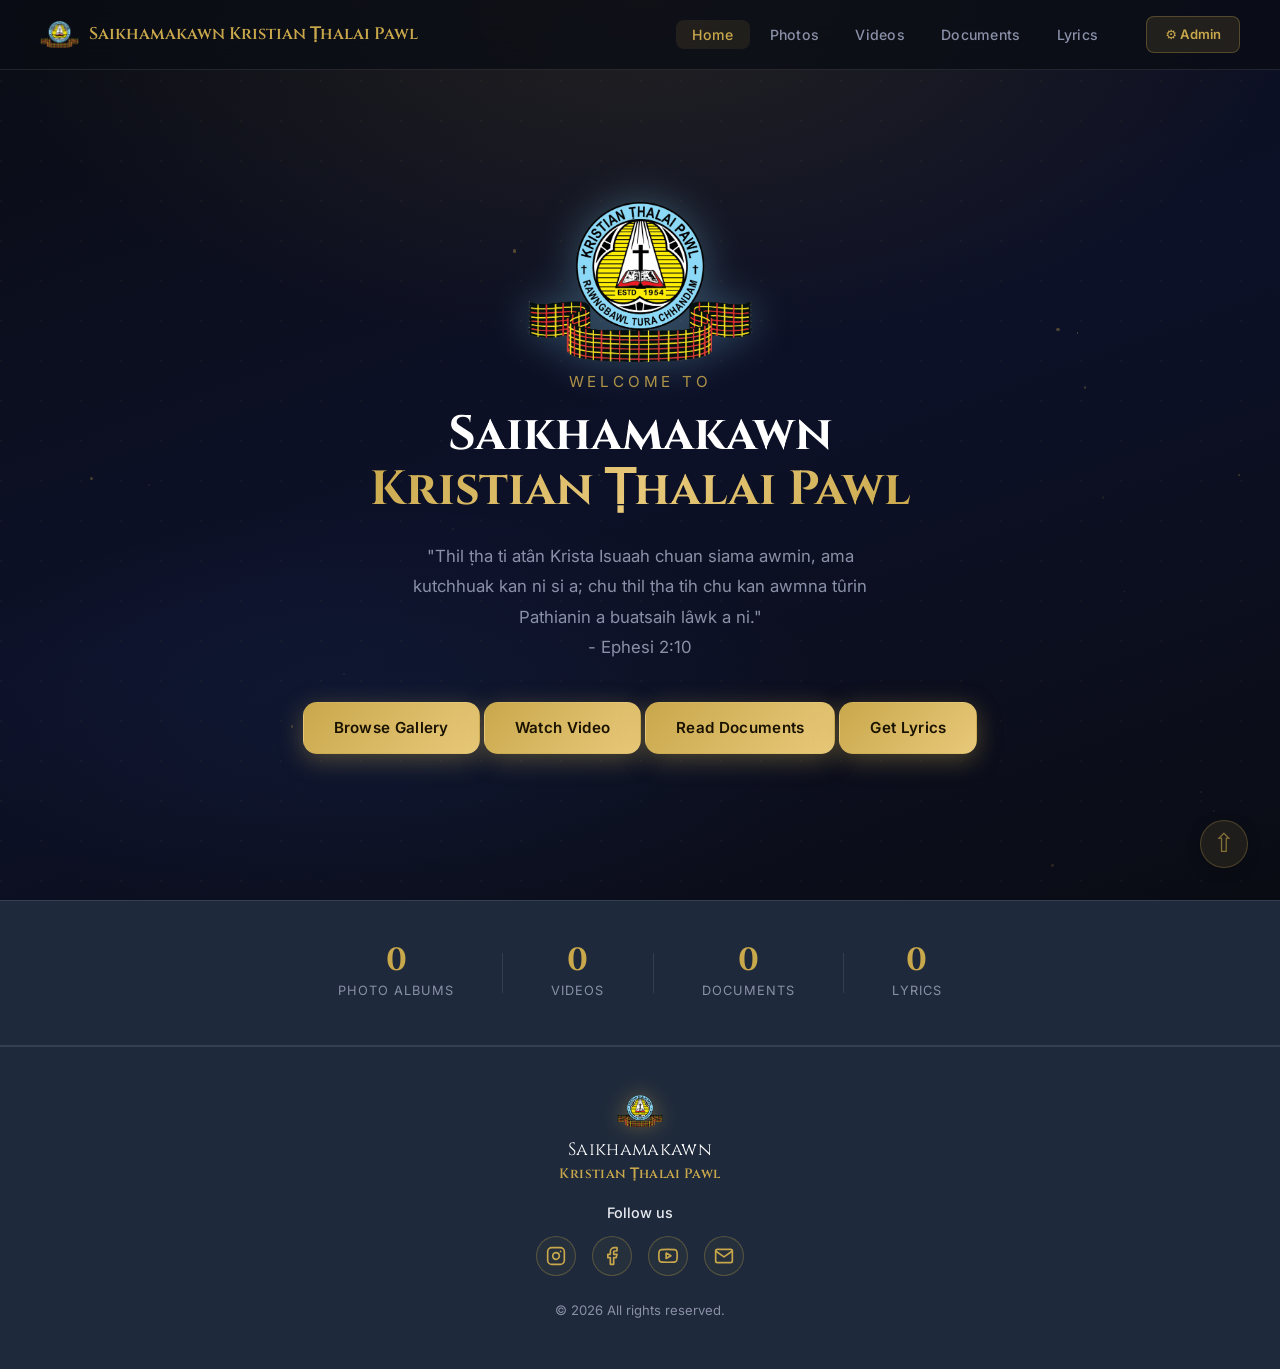
==== commit 14040a14: "feat: update footer with expanded social media links and redesigned branding section" ====
--- a/index.html
+++ b/index.html
@@ -99,18 +99,24 @@
   <!-- ── FOOTER ─────────────────────────────────────────────────── -->
   <footer class="footer">
     <div class="footer-cross"><img src="./PinClipart.com_sadi-clipart_495337 (1).png" alt="KTP LOGO"></div>
-    <p class="footer-name" style="margin-bottom: 0.25rem;">Kristian Ṭhalai Pawl</p>
-    <a href="https://www.instagram.com/ktp_saikhamakawn_branch/" target="_blank" rel="noopener noreferrer"
-      style="color:var(--c-gold); text-decoration:none; display:inline-flex; align-items:center; gap:8px; margin-bottom: 1.25rem; transition: opacity .2s;"
-      onmouseover="this.style.opacity='.75'" onmouseout="this.style.opacity='1'">
-      <svg xmlns="http://www.w3.org/2000/svg" width="24" height="24" viewBox="0 0 24 24" fill="none"
-        stroke="currentColor" stroke-width="2" stroke-linecap="round" stroke-linejoin="round">
-        <rect x="2" y="2" width="20" height="20" rx="5" ry="5"></rect>
-        <path d="M16 11.37A4 4 0 1 1 12.63 8 4 4 0 0 1 16 11.37z"></path>
-        <line x1="17.5" y1="6.5" x2="17.51" y2="6.5"></line>
-      </svg>
-      <span style="font-size: 0.95rem; font-weight: 500;">Follow us on Instagram</span>
-    </a>
+    <p class="footer-name">Saikhamakawn<br><span>Kristian Ṭhalai Pawl</span></p>
+    <div class="footer-follow">
+      <p class="footer-follow-text">Follow us</p>
+      <div class="footer-socials">
+        <a href="https://www.instagram.com/ktp_saikhamakawn_branch/" target="_blank" rel="noopener noreferrer" title="Instagram" class="social-icon">
+          <svg xmlns="http://www.w3.org/2000/svg" width="20" height="20" viewBox="0 0 24 24" fill="none" stroke="currentColor" stroke-width="2" stroke-linecap="round" stroke-linejoin="round"><rect x="2" y="2" width="20" height="20" rx="5" ry="5"></rect><path d="M16 11.37A4 4 0 1 1 12.63 8 4 4 0 0 1 16 11.37z"></path><line x1="17.5" y1="6.5" x2="17.51" y2="6.5"></line></svg>
+        </a>
+        <a href="https://www.facebook.com" target="_blank" rel="noopener noreferrer" title="Facebook" class="social-icon">
+          <svg xmlns="http://www.w3.org/2000/svg" width="20" height="20" viewBox="0 0 24 24" fill="none" stroke="currentColor" stroke-width="2" stroke-linecap="round" stroke-linejoin="round"><path d="M18 2h-3a5 5 0 0 0-5 5v3H7v4h3v8h4v-8h3l1-4h-4V7a1 1 0 0 1 1-1h3z"></path></svg>
+        </a>
+        <a href="https://www.youtube.com" target="_blank" rel="noopener noreferrer" title="YouTube" class="social-icon">
+          <svg xmlns="http://www.w3.org/2000/svg" width="20" height="20" viewBox="0 0 24 24" fill="none" stroke="currentColor" stroke-width="2" stroke-linecap="round" stroke-linejoin="round"><path d="M22.54 6.42a2.78 2.78 0 0 0-1.94-2C18.88 4 12 4 12 4s-6.88 0-8.6.46a2.78 2.78 0 0 0-1.94 2A29 29 0 0 0 1 11.75a29 29 0 0 0 .46 5.33A2.78 2.78 0 0 0 3.4 19c1.72.46 8.6.46 8.6.46s6.88 0 8.6-.46a2.78 2.78 0 0 0 1.94-2 29 29 0 0 0 .46-5.25 29 29 0 0 0-.46-5.33z"></path><polygon points="9.75 15.02 15.5 11.75 9.75 8.48 9.75 15.02"></polygon></svg>
+        </a>
+        <a href="mailto:example@gmail.com" title="Email" class="social-icon">
+          <svg xmlns="http://www.w3.org/2000/svg" width="20" height="20" viewBox="0 0 24 24" fill="none" stroke="currentColor" stroke-width="2" stroke-linecap="round" stroke-linejoin="round"><path d="M4 4h16c1.1 0 2 .9 2 2v12c0 1.1-.9 2-2 2H4c-1.1 0-2-.9-2-2V6c0-1.1.9-2 2-2z"></path><polyline points="22,6 12,13 2,6"></polyline></svg>
+        </a>
+      </div>
+    </div>
     <p class="footer-copy">&copy; <span id="footerYear"></span> All rights reserved.</p>
   </footer>
 
--- a/style.css
+++ b/style.css
@@ -902,14 +902,61 @@
 
 .footer-name {
   font-family: 'Cinzel', serif;
-  font-size: 1rem;
+  font-size: 1.1rem;
+  color: var(--c-white);
+  margin-bottom: 0.5rem;
+  line-height: 1.3;
+  letter-spacing: 0.02em;
+}
+
+.footer-name span {
   color: var(--c-gold);
-  margin-bottom: 0.4rem;
+  font-size: 0.85rem;
+  font-weight: 600;
 }
 
 .footer-copy {
   font-size: 0.82rem;
   color: var(--c-text-sub);
+}
+
+.footer-follow {
+  margin-bottom: 1.5rem;
+  margin-top: 1rem;
+}
+
+.footer-follow-text {
+  font-family: 'Inter', sans-serif;
+  font-size: 0.9rem;
+  color: var(--c-text);
+  font-weight: 500;
+  margin-bottom: 0.75rem;
+}
+
+.footer-socials {
+  display: flex;
+  justify-content: center;
+  gap: 1rem;
+}
+
+.social-icon {
+  display: flex;
+  align-items: center;
+  justify-content: center;
+  width: 40px;
+  height: 40px;
+  border-radius: 50%;
+  border: 1px solid rgba(201, 168, 76, 0.3);
+  color: var(--c-gold);
+  transition: var(--transition);
+  background: rgba(201, 168, 76, 0.05);
+}
+
+.social-icon:hover {
+  background: var(--c-gold);
+  color: var(--c-bg);
+  transform: translateY(-3px);
+  box-shadow: 0 4px 12px rgba(201, 168, 76, 0.4);
 }
 
 /* ── BACK TO TOP ─────────────────────────────────────────── */
@@ -1632,7 +1679,7 @@
   }
 
   .nav-brand span {
-    font-size: 0.55rem;
+    font-size: 0.65rem;
     white-space: nowrap;
   }
 
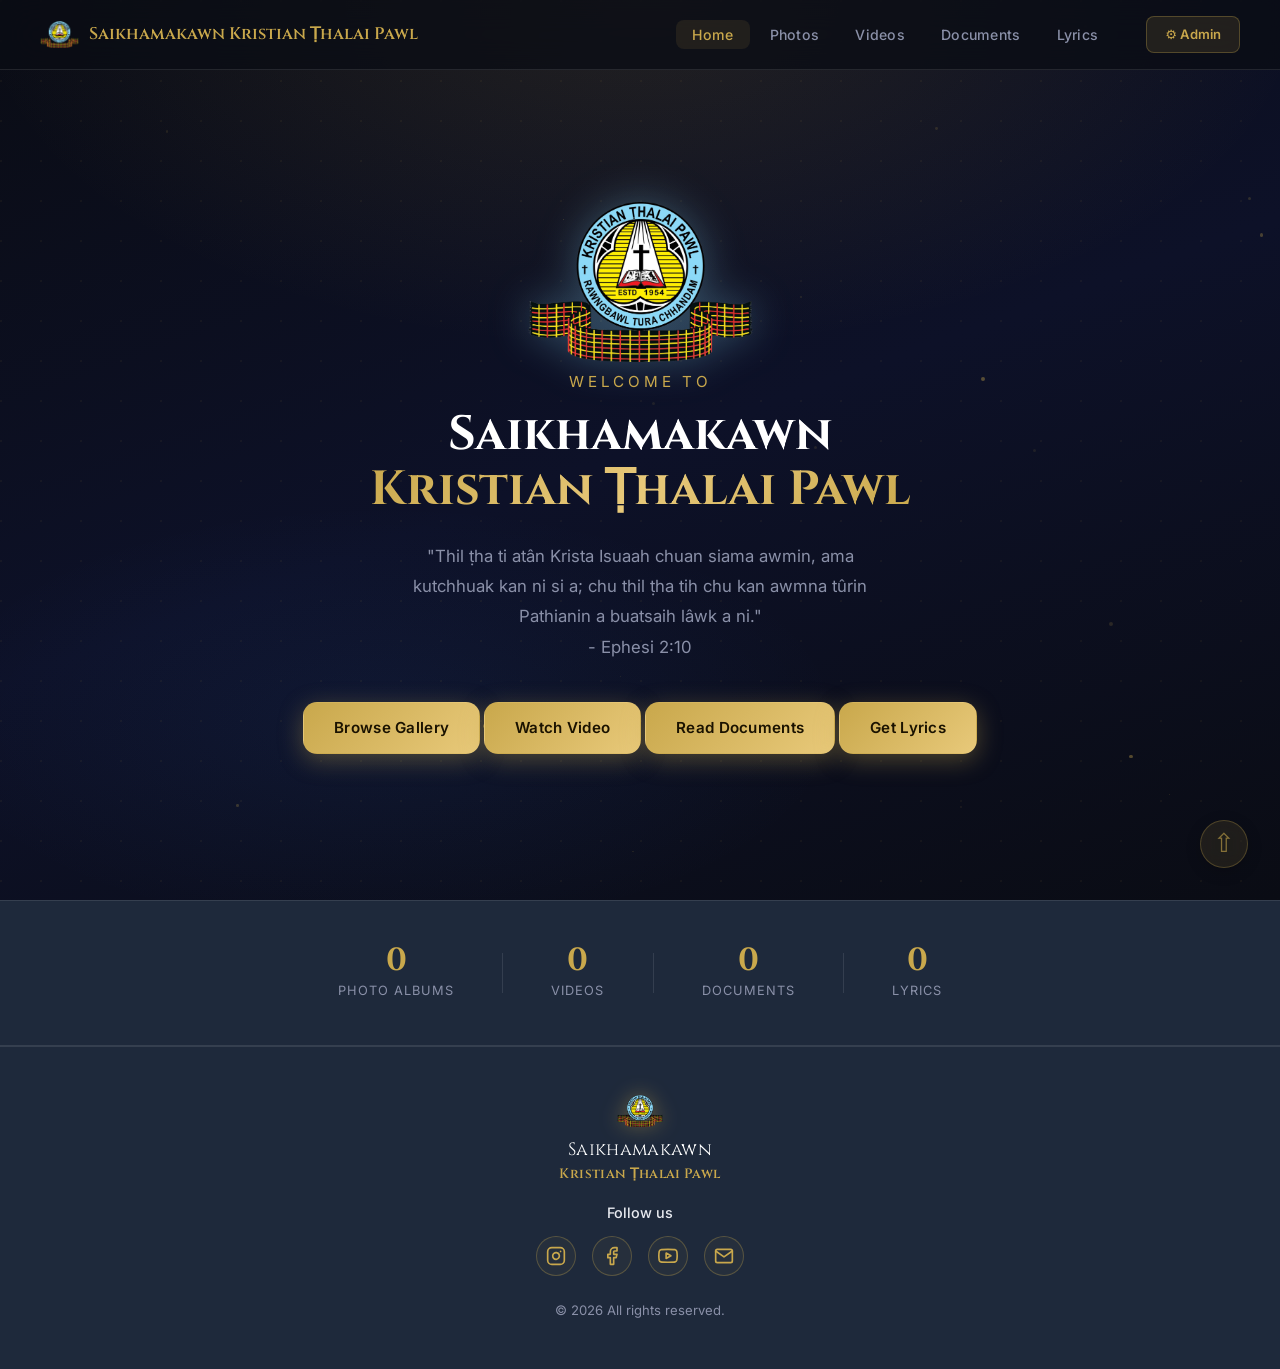
==== commit d2a66952: "improve SEO" ====
--- a/index.html
+++ b/index.html
@@ -7,6 +7,8 @@
   <title>Saikhamakawn Kristian Ṭhalai Pawl (SKK KTP)</title>
   <meta name="description"
     content="Official media library and community hub of Saikhamakawn Kristian Ṭhalai Pawl (SKK KTP). Browse our latest photo albums, sermon videos, and church documents." />
+  <meta name="keywords"
+    content="kristian thalai pawl saikhamakawn branch mipui aw dahkhawm na, thlalak dahkhawm na, hla copy dahkhawm na, youtube video dahkhawm na, skk ktp, mizoram church" />
 
   <!-- Open Graph / Social Media Meta Tags -->
   <meta property="og:type" content="website" />
@@ -103,17 +105,37 @@
     <div class="footer-follow">
       <p class="footer-follow-text">Follow us</p>
       <div class="footer-socials">
-        <a href="https://www.instagram.com/ktp_saikhamakawn_branch/" target="_blank" rel="noopener noreferrer" title="Instagram" class="social-icon">
-          <svg xmlns="http://www.w3.org/2000/svg" width="20" height="20" viewBox="0 0 24 24" fill="none" stroke="currentColor" stroke-width="2" stroke-linecap="round" stroke-linejoin="round"><rect x="2" y="2" width="20" height="20" rx="5" ry="5"></rect><path d="M16 11.37A4 4 0 1 1 12.63 8 4 4 0 0 1 16 11.37z"></path><line x1="17.5" y1="6.5" x2="17.51" y2="6.5"></line></svg>
+        <a href="https://www.instagram.com/ktp_saikhamakawn_branch/" target="_blank" rel="noopener noreferrer"
+          title="Instagram" class="social-icon">
+          <svg xmlns="http://www.w3.org/2000/svg" width="20" height="20" viewBox="0 0 24 24" fill="none"
+            stroke="currentColor" stroke-width="2" stroke-linecap="round" stroke-linejoin="round">
+            <rect x="2" y="2" width="20" height="20" rx="5" ry="5"></rect>
+            <path d="M16 11.37A4 4 0 1 1 12.63 8 4 4 0 0 1 16 11.37z"></path>
+            <line x1="17.5" y1="6.5" x2="17.51" y2="6.5"></line>
+          </svg>
         </a>
-        <a href="https://www.facebook.com" target="_blank" rel="noopener noreferrer" title="Facebook" class="social-icon">
-          <svg xmlns="http://www.w3.org/2000/svg" width="20" height="20" viewBox="0 0 24 24" fill="none" stroke="currentColor" stroke-width="2" stroke-linecap="round" stroke-linejoin="round"><path d="M18 2h-3a5 5 0 0 0-5 5v3H7v4h3v8h4v-8h3l1-4h-4V7a1 1 0 0 1 1-1h3z"></path></svg>
+        <a href="https://www.facebook.com" target="_blank" rel="noopener noreferrer" title="Facebook"
+          class="social-icon">
+          <svg xmlns="http://www.w3.org/2000/svg" width="20" height="20" viewBox="0 0 24 24" fill="none"
+            stroke="currentColor" stroke-width="2" stroke-linecap="round" stroke-linejoin="round">
+            <path d="M18 2h-3a5 5 0 0 0-5 5v3H7v4h3v8h4v-8h3l1-4h-4V7a1 1 0 0 1 1-1h3z"></path>
+          </svg>
         </a>
         <a href="https://www.youtube.com" target="_blank" rel="noopener noreferrer" title="YouTube" class="social-icon">
-          <svg xmlns="http://www.w3.org/2000/svg" width="20" height="20" viewBox="0 0 24 24" fill="none" stroke="currentColor" stroke-width="2" stroke-linecap="round" stroke-linejoin="round"><path d="M22.54 6.42a2.78 2.78 0 0 0-1.94-2C18.88 4 12 4 12 4s-6.88 0-8.6.46a2.78 2.78 0 0 0-1.94 2A29 29 0 0 0 1 11.75a29 29 0 0 0 .46 5.33A2.78 2.78 0 0 0 3.4 19c1.72.46 8.6.46 8.6.46s6.88 0 8.6-.46a2.78 2.78 0 0 0 1.94-2 29 29 0 0 0 .46-5.25 29 29 0 0 0-.46-5.33z"></path><polygon points="9.75 15.02 15.5 11.75 9.75 8.48 9.75 15.02"></polygon></svg>
+          <svg xmlns="http://www.w3.org/2000/svg" width="20" height="20" viewBox="0 0 24 24" fill="none"
+            stroke="currentColor" stroke-width="2" stroke-linecap="round" stroke-linejoin="round">
+            <path
+              d="M22.54 6.42a2.78 2.78 0 0 0-1.94-2C18.88 4 12 4 12 4s-6.88 0-8.6.46a2.78 2.78 0 0 0-1.94 2A29 29 0 0 0 1 11.75a29 29 0 0 0 .46 5.33A2.78 2.78 0 0 0 3.4 19c1.72.46 8.6.46 8.6.46s6.88 0 8.6-.46a2.78 2.78 0 0 0 1.94-2 29 29 0 0 0 .46-5.25 29 29 0 0 0-.46-5.33z">
+            </path>
+            <polygon points="9.75 15.02 15.5 11.75 9.75 8.48 9.75 15.02"></polygon>
+          </svg>
         </a>
         <a href="mailto:example@gmail.com" title="Email" class="social-icon">
-          <svg xmlns="http://www.w3.org/2000/svg" width="20" height="20" viewBox="0 0 24 24" fill="none" stroke="currentColor" stroke-width="2" stroke-linecap="round" stroke-linejoin="round"><path d="M4 4h16c1.1 0 2 .9 2 2v12c0 1.1-.9 2-2 2H4c-1.1 0-2-.9-2-2V6c0-1.1.9-2 2-2z"></path><polyline points="22,6 12,13 2,6"></polyline></svg>
+          <svg xmlns="http://www.w3.org/2000/svg" width="20" height="20" viewBox="0 0 24 24" fill="none"
+            stroke="currentColor" stroke-width="2" stroke-linecap="round" stroke-linejoin="round">
+            <path d="M4 4h16c1.1 0 2 .9 2 2v12c0 1.1-.9 2-2 2H4c-1.1 0-2-.9-2-2V6c0-1.1.9-2 2-2z"></path>
+            <polyline points="22,6 12,13 2,6"></polyline>
+          </svg>
         </a>
       </div>
     </div>
--- a/style.css
+++ b/style.css
@@ -573,6 +573,14 @@
   transform: rotate(-90deg);
 }
 
+.album-container.collapsed {
+  margin-bottom: 0.5rem;
+}
+
+.album-container.collapsed .album-header {
+  margin-bottom: 0;
+}
+
 .album-container.collapsed .album-photo-grid,
 .album-container.collapsed .album-footer {
   display: none;
@@ -833,10 +841,12 @@
   font-weight: 600;
   font-size: 0.88rem;
   color: var(--c-text);
-  white-space: nowrap;
+  display: -webkit-box;
+  -webkit-line-clamp: 2;
+  -webkit-box-orient: vertical;
   overflow: hidden;
-  text-overflow: ellipsis;
   margin-bottom: 2px;
+  line-height: 1.3;
 }
 
 .doc-meta {
@@ -2300,4 +2310,19 @@
 
 .setup-link:hover {
   opacity: 0.8;
+}
+
+/* ═══════════════════════════════════════════════════════════
+   SCROLL ANIMATIONS
+   ═══════════════════════════════════════════════════════════ */
+.fade-in-up {
+  opacity: 0;
+  transform: translateY(20px);
+  transition: opacity 0.6s cubic-bezier(0.2, 0.8, 0.2, 1), transform 0.6s cubic-bezier(0.2, 0.8, 0.2, 1);
+  will-change: opacity, transform;
+}
+
+.fade-in-up.visible {
+  opacity: 1;
+  transform: translateY(0);
 }
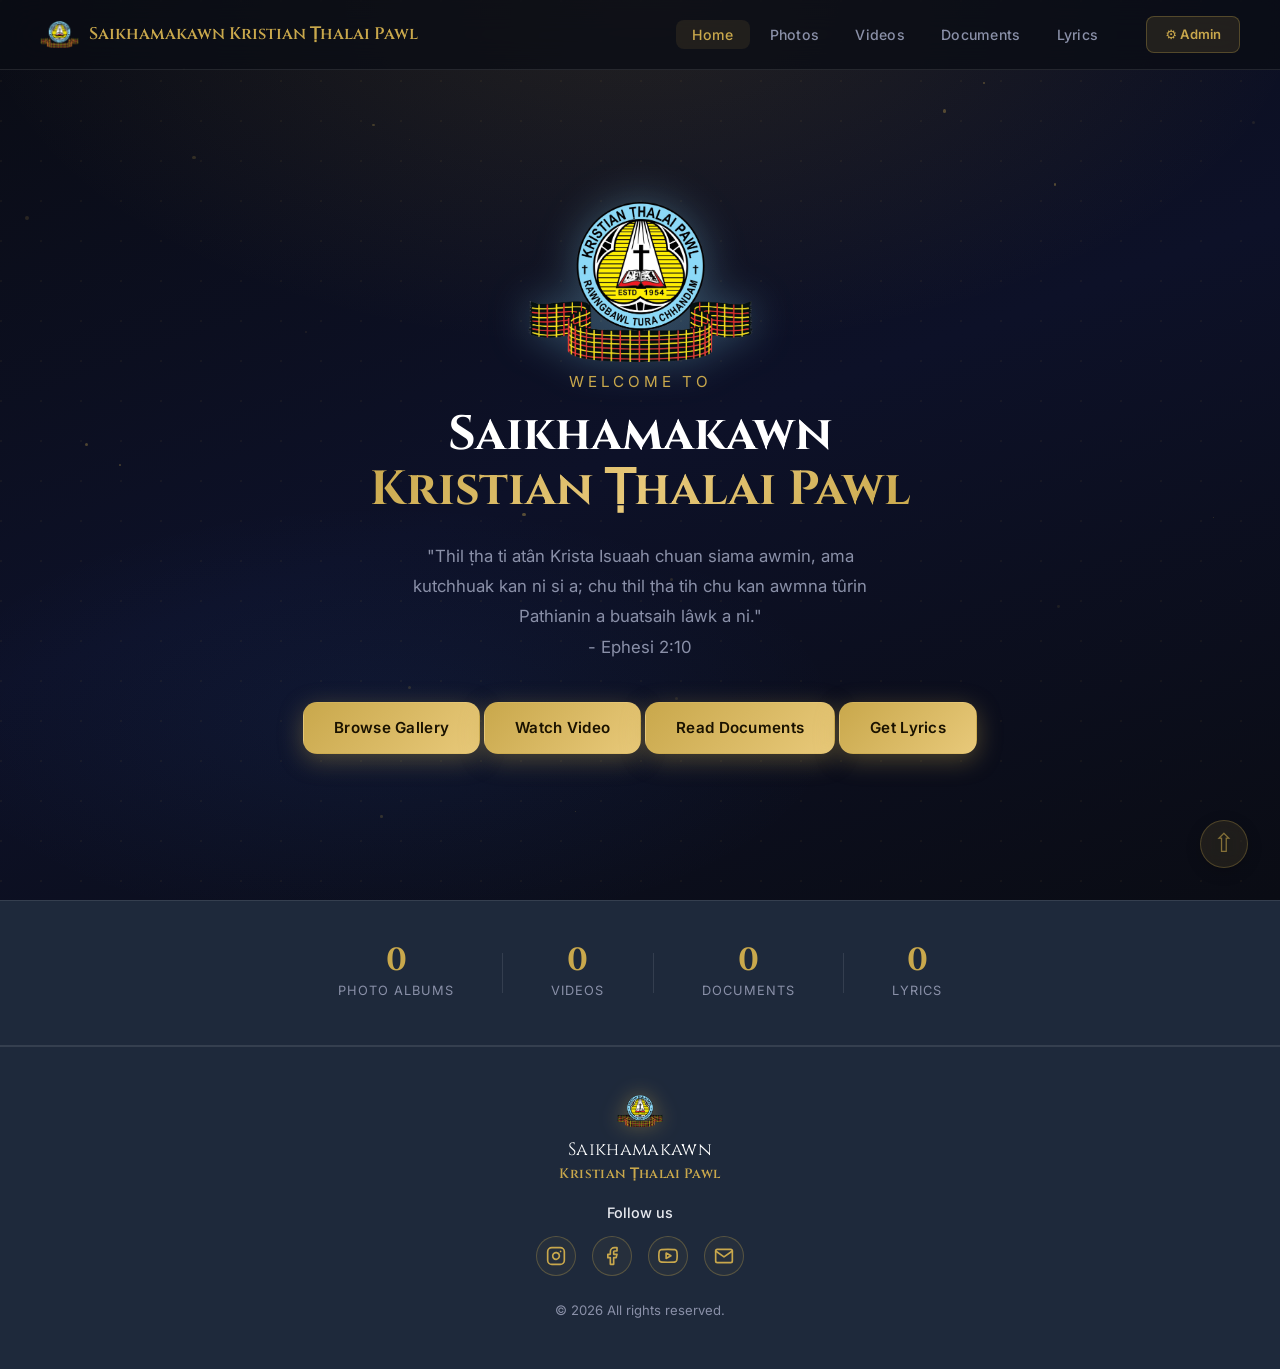
==== commit 834e833f: "feat: update site metadata description to include branch name and content types" ====
--- a/index.html
+++ b/index.html
@@ -14,7 +14,7 @@
   <meta property="og:type" content="website" />
   <meta property="og:title" content="Saikhamakawn Kristian Ṭhalai Pawl (SKK KTP)" />
   <meta property="og:description"
-    content="Official media library of Kristian Ṭhalai Pawl. Browse photos, documents, and sermon videos." />
+    content="Official media library of Kristian Ṭhalai Pawl Saikhamakawn Branch. Browse photos, documents, videos and lyrics." />
   <meta property="og:image" content="./PinClipart.com_sadi-clipart_495337 (1).png" />
 
   <link rel="preconnect" href="https://fonts.googleapis.com" />
--- a/style.css
+++ b/style.css
@@ -1031,9 +1031,10 @@
   position: absolute;
   top: 1.5rem;
   right: 1.75rem;
-  background: rgba(255, 255, 255, 0.1);
+  background: rgba(15, 23, 42, 0.6);
+  backdrop-filter: blur(4px);
   border: 1px solid var(--c-border);
-  color: var(--c-text);
+  color: var(--c-white);
   font-size: 1.5rem;
   width: 44px;
   height: 44px;
@@ -1071,9 +1072,10 @@
   position: absolute;
   top: 1.5rem;
   right: 5.5rem;
-  background: rgba(255, 255, 255, 0.1);
+  background: rgba(15, 23, 42, 0.6);
+  backdrop-filter: blur(4px);
   border: 1px solid var(--c-border);
-  color: var(--c-text);
+  color: var(--c-white);
   width: 44px;
   height: 44px;
   border-radius: 50%;
@@ -1097,9 +1099,11 @@
 
 .lightbox-body iframe {
   width: 100%;
-  aspect-ratio: 16/9;
+  height: calc(100vh - 140px);
+  margin-top: 80px;
   border: none;
   border-radius: var(--radius-md);
+  background: var(--c-surface);
 }
 
 /* ═══════════════════════════════════════════════════════════
@@ -2325,4 +2329,32 @@
 .fade-in-up.visible {
   opacity: 1;
   transform: translateY(0);
+}
+
+/* ── AZ INDEX ────────────────────────────────────────────────── */
+.az-index {
+  display: flex;
+  flex-wrap: wrap;
+  justify-content: center;
+  gap: 8px;
+  margin-bottom: 2rem;
+}
+
+.az-letter {
+  display: inline-block;
+  padding: 8px 14px;
+  background: var(--c-surface);
+  border: 1px solid var(--c-border);
+  border-radius: var(--radius-sm);
+  color: var(--c-text);
+  font-weight: 500;
+  cursor: pointer;
+  transition: var(--transition);
+}
+
+.az-letter:hover, .az-letter.active {
+  background: rgba(201, 168, 76, 0.15);
+  color: var(--c-gold);
+  border-color: var(--c-gold);
+  box-shadow: 0 0 12px rgba(201, 168, 76, 0.2);
 }
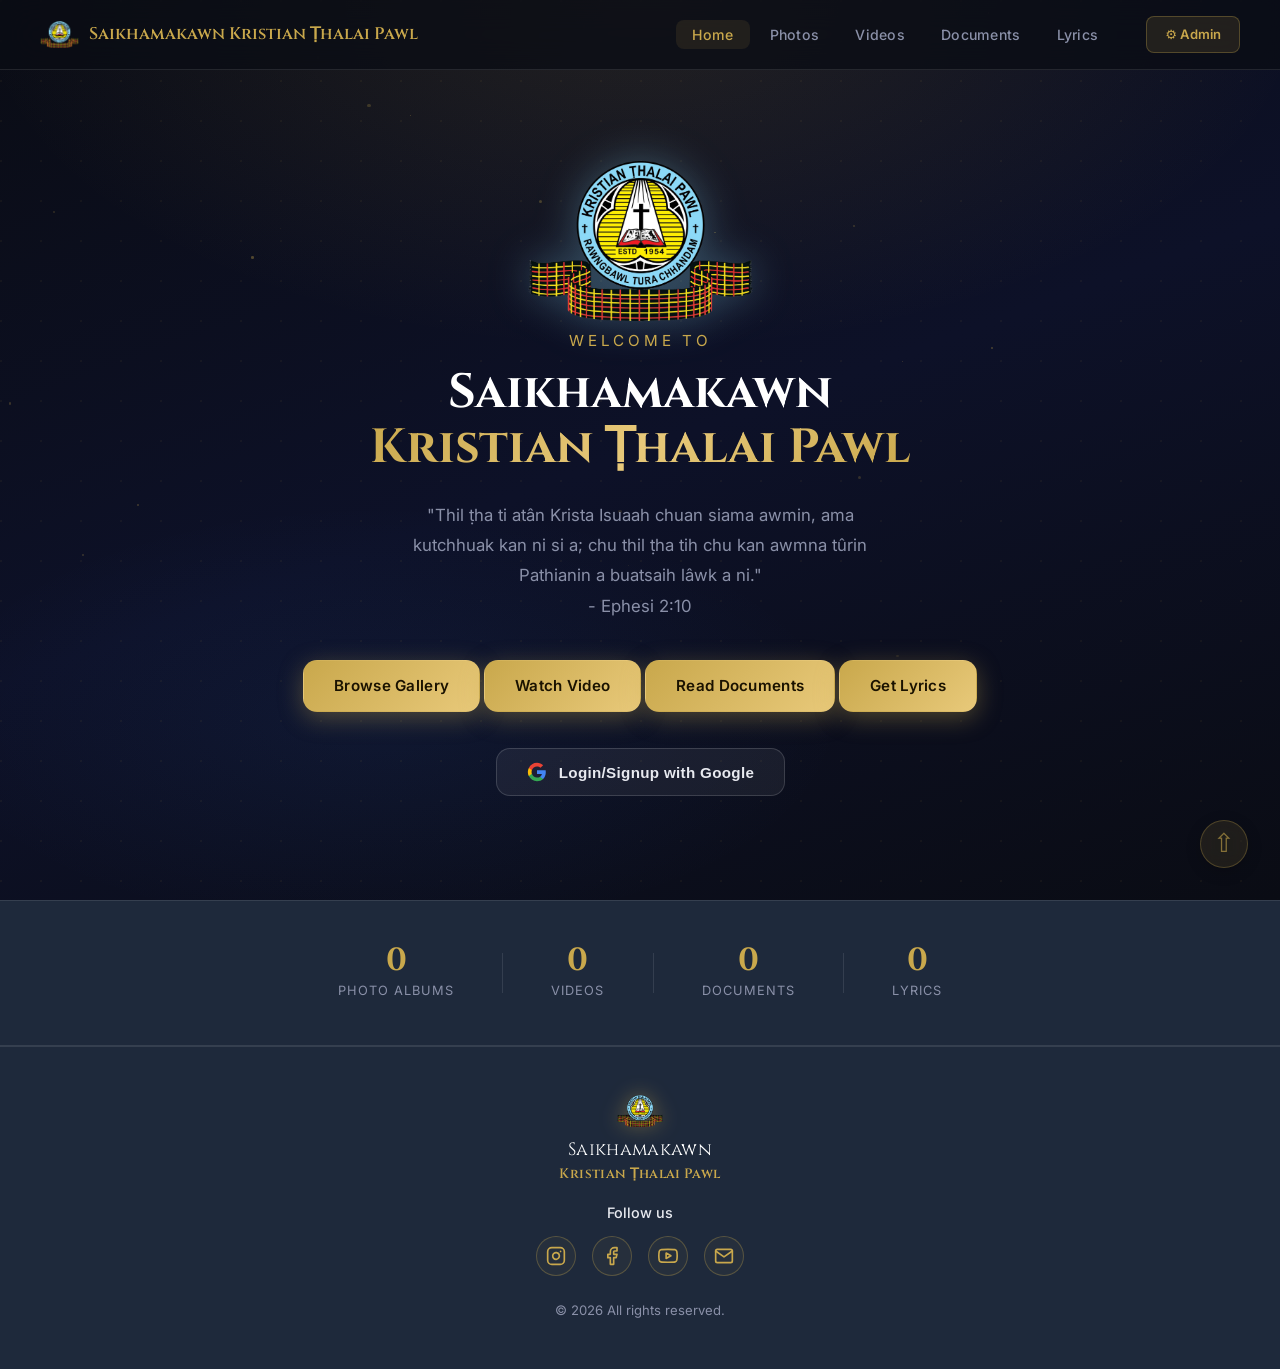
==== commit e16a0f30: "style: update styles and ignore generated Netlify local database files" ====
--- a/index.html
+++ b/index.html
@@ -14,7 +14,7 @@
   <meta property="og:type" content="website" />
   <meta property="og:title" content="Saikhamakawn Kristian Ṭhalai Pawl (SKK KTP)" />
   <meta property="og:description"
-    content="Official media library of Kristian Ṭhalai Pawl Saikhamakawn Branch. Browse photos, documents, videos and lyrics." />
+    content="Official media library of Kristian Ṭhalai Pawl. Browse photos, documents, and sermon videos." />
   <meta property="og:image" content="./PinClipart.com_sadi-clipart_495337 (1).png" />
 
   <link rel="preconnect" href="https://fonts.googleapis.com" />
@@ -70,6 +70,17 @@
       <a href="videos.html" class="btn btn-primary">Watch Video</a>
       <a href="./documents.html" class="btn btn-primary">Read Documents</a>
       <a href="lyrics.html" class="btn btn-primary">Get Lyrics</a>
+      <div style="margin-top: 1.5rem;">
+        <button id="googleLoginBtn" class="btn btn-google">
+          <svg width="20" height="20" viewBox="0 0 24 24" xmlns="http://www.w3.org/2000/svg">
+            <path d="M22.56 12.25c0-.78-.07-1.53-.2-2.25H12v4.26h5.92c-.26 1.37-1.04 2.53-2.21 3.31v2.77h3.57c2.08-1.92 3.28-4.74 3.28-8.09z" fill="#4285F4"/>
+            <path d="M12 23c2.97 0 5.46-.98 7.28-2.66l-3.57-2.77c-.98.66-2.23 1.06-3.71 1.06-2.86 0-5.29-1.93-6.16-4.53H2.18v2.84C3.99 20.53 7.7 23 12 23z" fill="#34A853"/>
+            <path d="M5.84 14.09c-.22-.66-.35-1.36-.35-2.09s.13-1.43.35-2.09V7.07H2.18C1.43 8.55 1 10.22 1 12s.43 3.45 1.18 4.93l2.85-2.22.81-.62z" fill="#FBBC05"/>
+            <path d="M12 5.38c1.62 0 3.06.56 4.21 1.64l3.15-3.15C17.45 2.09 14.97 1 12 1 7.7 1 3.99 3.47 2.18 7.07l3.66 2.84c.87-2.6 3.3-4.53 6.16-4.53z" fill="#EA4335"/>
+          </svg>
+          Login/Signup with Google
+        </button>
+      </div>
     </div>
     </div>
 
--- a/style.css
+++ b/style.css
@@ -371,6 +371,22 @@
   background: rgba(239, 68, 68, 0.25);
 }
 
+.btn-google {
+  background: rgba(255, 255, 255, 0.06);
+  color: var(--c-text);
+  border: 1.5px solid rgba(255, 255, 255, 0.15);
+  backdrop-filter: blur(10px);
+  margin-top: 0.5rem;
+  gap: 12px;
+}
+
+.btn-google:hover {
+  background: rgba(255, 255, 255, 0.12);
+  border-color: rgba(255, 255, 255, 0.3);
+  transform: translateY(-2px);
+  box-shadow: 0 8px 24px rgba(0, 0, 0, 0.4);
+}
+
 .hero-scroll-hint {
   position: absolute;
   bottom: 2rem;
@@ -2329,32 +2345,4 @@
 .fade-in-up.visible {
   opacity: 1;
   transform: translateY(0);
-}
-
-/* ── AZ INDEX ────────────────────────────────────────────────── */
-.az-index {
-  display: flex;
-  flex-wrap: wrap;
-  justify-content: center;
-  gap: 8px;
-  margin-bottom: 2rem;
-}
-
-.az-letter {
-  display: inline-block;
-  padding: 8px 14px;
-  background: var(--c-surface);
-  border: 1px solid var(--c-border);
-  border-radius: var(--radius-sm);
-  color: var(--c-text);
-  font-weight: 500;
-  cursor: pointer;
-  transition: var(--transition);
-}
-
-.az-letter:hover, .az-letter.active {
-  background: rgba(201, 168, 76, 0.15);
-  color: var(--c-gold);
-  border-color: var(--c-gold);
-  box-shadow: 0 0 12px rgba(201, 168, 76, 0.2);
 }
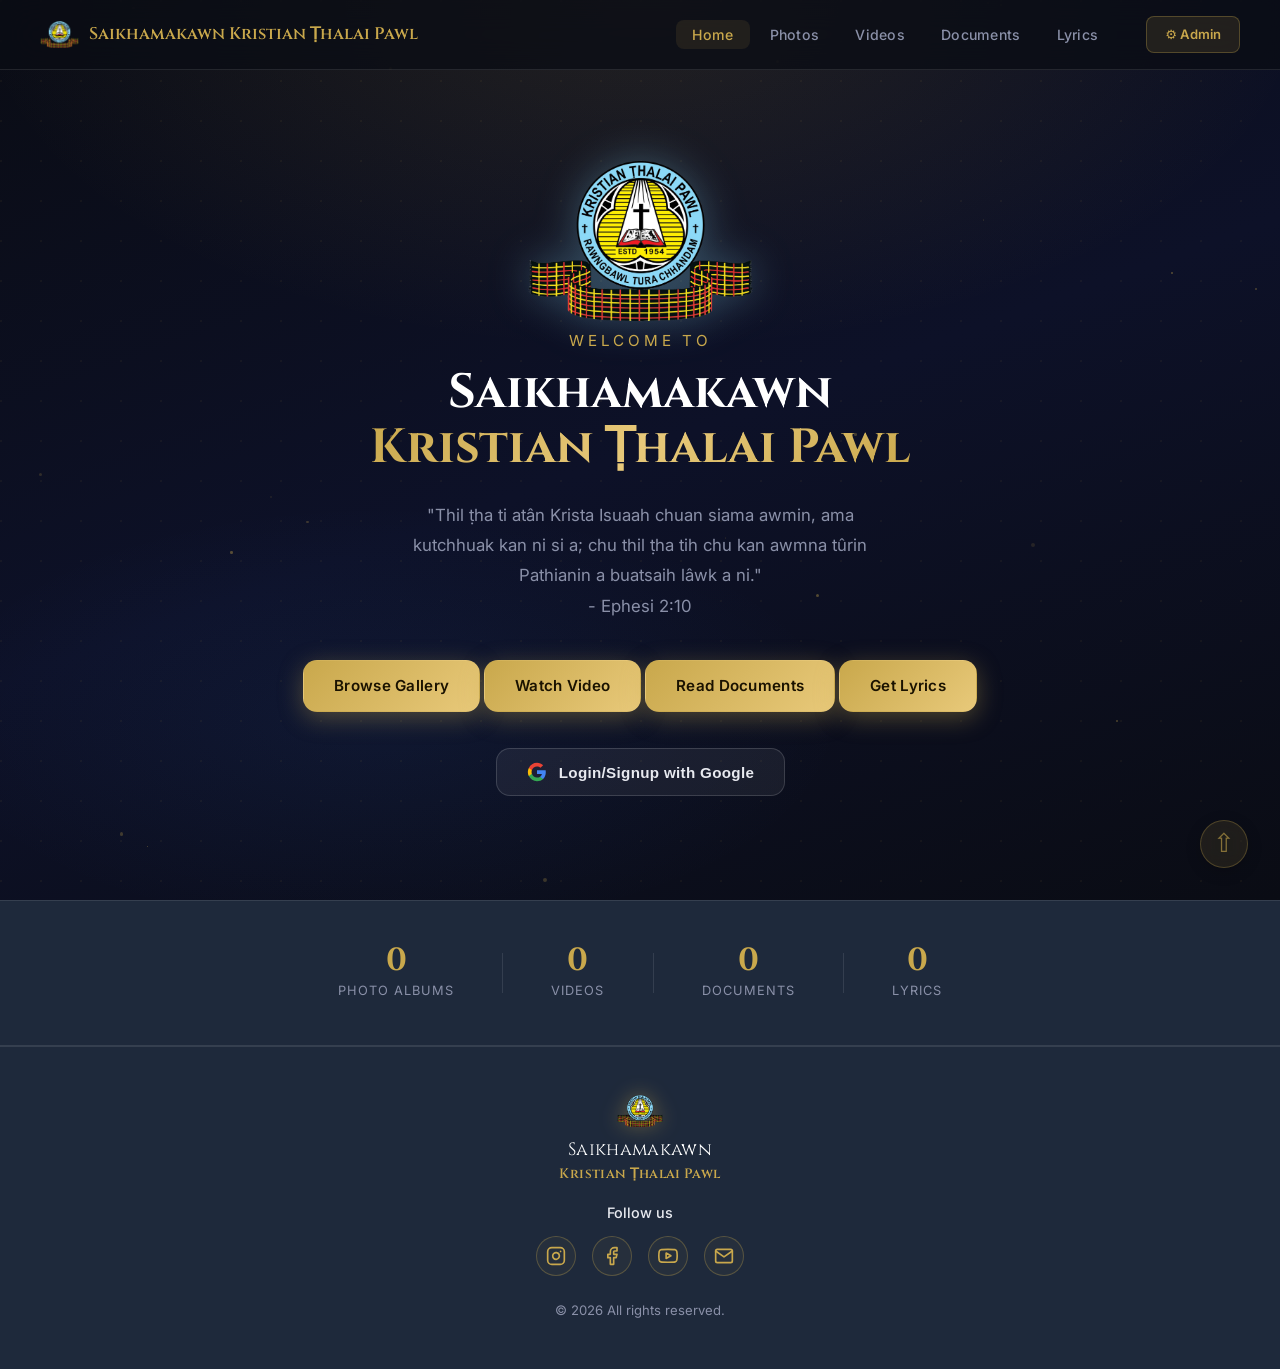
==== commit 28741a48: "h" ====
--- a/index.html
+++ b/index.html
@@ -25,6 +25,10 @@
   <link rel="stylesheet" href="style.css?v=4" />
   <script src="config.js"></script>
   <link rel="icon" type="image/png" href="./PinClipart.com_sadi-clipart_495337 (1).png" />
+  
+  <!-- Firebase SDK -->
+  <script src="https://www.gstatic.com/firebasejs/10.8.0/firebase-app-compat.js"></script>
+  <script src="https://www.gstatic.com/firebasejs/10.8.0/firebase-auth-compat.js"></script>
 </head>
 
 <body>
@@ -70,7 +74,7 @@
       <a href="videos.html" class="btn btn-primary">Watch Video</a>
       <a href="./documents.html" class="btn btn-primary">Read Documents</a>
       <a href="lyrics.html" class="btn btn-primary">Get Lyrics</a>
-      <div style="margin-top: 1.5rem;">
+      <div id="subscribeContainer" style="margin-top: 1.5rem;">
         <button id="googleLoginBtn" class="btn btn-google">
           <svg width="20" height="20" viewBox="0 0 24 24" xmlns="http://www.w3.org/2000/svg">
             <path d="M22.56 12.25c0-.78-.07-1.53-.2-2.25H12v4.26h5.92c-.26 1.37-1.04 2.53-2.21 3.31v2.77h3.57c2.08-1.92 3.28-4.74 3.28-8.09z" fill="#4285F4"/>
@@ -80,6 +84,9 @@
           </svg>
           Login/Signup with Google
         </button>
+        <p id="subscribeBenefits" class="subscribe-benefits" style="display: none;">
+          Subscribe to support our ministry, get exclusive updates, and stay connected with the community!
+        </p>
       </div>
     </div>
     </div>
@@ -159,6 +166,51 @@
     <div class="lightbox-body" id="lightboxBody"></div>
   </div>
 
+  <!-- ── PAYMENT MODAL ───────────────────────────────────────────── -->
+  <div class="payment-modal-overlay" id="paymentModalOverlay">
+    <div class="payment-modal" id="paymentModal">
+      <button class="payment-close" id="paymentClose" aria-label="Close Payment">&times;</button>
+      <div class="payment-header">
+        <h2 class="payment-title">Complete Subscription</h2>
+        <p class="payment-subtitle">Scan the QR code or click the button below to pay via any UPI app (GPay, PhonePe, Paytm).</p>
+      </div>
+      <div class="payment-upi-section">
+        <div class="form-group" style="text-align: left; margin-bottom: 0.5rem;">
+          <label class="form-label">Subscription Duration</label>
+          <div class="duration-buttons" id="durationButtons">
+            <button type="button" class="btn-duration active" data-months="1">1 Mo</button>
+            <button type="button" class="btn-duration" data-months="3">3 Mo</button>
+            <button type="button" class="btn-duration" data-months="6">6 Mo</button>
+            <button type="button" class="btn-duration" data-months="12">1 Yr</button>
+          </div>
+        </div>
+
+        <div class="qr-container">
+          <img src="" alt="UPI QR Code" id="upiQrCode">
+        </div>
+        <p class="upi-id-text">UPI ID: <strong id="upiIdDisplay">tluangakhawlhring17@oksbi</strong></p>
+        <p class="upi-amount-text" style="font-size: 1.2rem; margin-bottom: 0.5rem; color: var(--c-text);">Total Fee: <strong id="dynamicAmountText" style="color: var(--c-gold);">₹20</strong></p>
+        
+        <!-- Deep link for mobile users -->
+        <a href="#" class="btn btn-primary btn-pay-upi" id="upiDeepLink">
+          <svg width="20" height="20" viewBox="0 0 24 24" fill="none" stroke="currentColor" stroke-width="2" stroke-linecap="round" stroke-linejoin="round" style="margin-right: 8px;">
+            <rect x="5" y="2" width="14" height="20" rx="2" ry="2"></rect>
+            <line x1="12" y1="18" x2="12.01" y2="18"></line>
+          </svg>
+          Pay <span id="btnAmountText">₹20</span> with UPI App
+        </a>
+      </div>
+      <form class="payment-form" id="paymentForm">
+        <div class="form-group" style="margin-top: 1.5rem;">
+          <label class="form-label" for="transactionId">Transaction ID (UTR Number)</label>
+          <input type="text" id="transactionId" class="form-input" placeholder="Enter 12-digit UTR number" required minlength="12" maxlength="12">
+          <small class="form-help">Enter the 12-digit reference number after your payment succeeds.</small>
+        </div>
+        <button type="submit" class="btn btn-primary btn-pay" id="paySubmitBtn">Confirm Payment</button>
+      </form>
+    </div>
+  </div>
+
   <!-- ── BACK TO TOP ─────────────────────────────────────────── -->
   <button class="back-to-top" id="backToTop" aria-label="Back to top" title="Back to top">
     &#8679;
--- a/style.css
+++ b/style.css
@@ -2345,4 +2345,280 @@
 .fade-in-up.visible {
   opacity: 1;
   transform: translateY(0);
+}
+
+/* ═══════════════════════════════════════════════════════════
+   PAYMENT MODAL
+   ═══════════════════════════════════════════════════════════ */
+.payment-modal-overlay {
+  position: fixed;
+  inset: 0;
+  background: rgba(10, 12, 20, 0.85);
+  backdrop-filter: blur(12px);
+  z-index: 9999;
+  display: flex;
+  align-items: center;
+  justify-content: center;
+  opacity: 0;
+  pointer-events: none;
+  transition: opacity 0.3s ease;
+}
+
+.payment-modal-overlay.open {
+  opacity: 1;
+  pointer-events: auto;
+}
+
+.payment-modal {
+  background: var(--c-bg2);
+  border: 1px solid var(--c-border);
+  border-radius: var(--radius-md);
+  padding: 1rem;
+  width: 90%;
+  max-width: 320px;
+  position: relative;
+  transform: translateY(20px) scale(0.95);
+  transition: transform 0.4s cubic-bezier(0.175, 0.885, 0.32, 1.275);
+  box-shadow: 0 20px 40px rgba(0, 0, 0, 0.5), 0 0 40px rgba(201, 168, 76, 0.1);
+}
+
+.payment-modal-overlay.open .payment-modal {
+  transform: translateY(0) scale(1);
+}
+
+.payment-close {
+  position: absolute;
+  top: 1rem;
+  right: 1.25rem;
+  background: transparent;
+  border: none;
+  color: var(--c-text-sub);
+  font-size: 1.8rem;
+  cursor: pointer;
+  transition: color 0.2s ease;
+}
+
+.payment-close:hover {
+  color: var(--c-gold);
+}
+
+.payment-header {
+  text-align: center;
+  margin-bottom: 0.5rem;
+}
+
+.payment-title {
+  font-family: 'Cinzel', serif;
+  font-size: 1.1rem;
+  color: var(--c-gold);
+  margin-bottom: 0.2rem;
+}
+
+.payment-subtitle {
+  font-size: 0.75rem;
+  color: var(--c-text-sub);
+  margin-bottom: 0;
+}
+
+.payment-form .form-group {
+  margin-bottom: 0.5rem;
+}
+
+.payment-upi-section {
+  text-align: center;
+  margin-bottom: 0.75rem;
+  padding-bottom: 0.75rem;
+  border-bottom: 1px solid rgba(255,255,255,0.1);
+}
+
+.qr-container {
+  background: white;
+  padding: 10px;
+  border-radius: 8px;
+  display: inline-block;
+  margin-bottom: 0.5rem;
+}
+
+.qr-container img {
+  display: block;
+  width: 90px;
+  height: 90px;
+}
+
+.upi-id-text {
+  font-size: 0.75rem;
+  color: var(--c-text-sub);
+  margin-bottom: 0.25rem;
+}
+
+.upi-id-text strong {
+  color: var(--c-gold);
+}
+
+.btn-pay-upi {
+  width: 100%;
+  justify-content: center;
+  padding: 8px;
+  font-size: 0.85rem;
+  background: rgba(255,255,255,0.05);
+  border: 1px solid rgba(255,255,255,0.15);
+  color: var(--c-text);
+  margin-bottom: 0.5rem;
+}
+
+.btn-pay-upi:hover {
+  background: rgba(255,255,255,0.1);
+  border-color: var(--c-gold);
+}
+
+.form-help {
+  display: block;
+  margin-top: 0.4rem;
+  font-size: 0.75rem;
+  color: var(--c-text-sub);
+}
+
+.duration-buttons {
+  display: flex;
+  gap: 0.5rem;
+  margin-top: 0.5rem;
+}
+
+.btn-duration {
+  flex: 1;
+  padding: 8px 4px;
+  background: rgba(255, 255, 255, 0.05);
+  border: 1px solid rgba(255, 255, 255, 0.15);
+  border-radius: var(--radius-sm);
+  color: var(--c-text-sub);
+  font-family: inherit;
+  font-size: 0.75rem;
+  font-weight: 500;
+  cursor: pointer;
+  transition: all 0.2s ease;
+}
+
+.btn-duration:hover {
+  background: rgba(255, 255, 255, 0.1);
+  color: var(--c-text);
+}
+
+.btn-duration.active {
+  background: rgba(201, 168, 76, 0.15);
+  border-color: var(--c-gold);
+  color: var(--c-gold);
+}
+
+.payment-form .form-row {
+  display: flex;
+  gap: 1rem;
+}
+
+.payment-form .form-row .form-group {
+  flex: 1;
+}
+
+.payment-form .form-label {
+  display: block;
+  font-size: 0.8rem;
+  text-transform: uppercase;
+  letter-spacing: 0.05em;
+  color: var(--c-text-sub);
+  margin-bottom: 0.4rem;
+}
+
+.payment-form .form-input {
+  width: 100%;
+  padding: 12px 14px;
+  background: rgba(255, 255, 255, 0.04);
+  border: 1px solid rgba(255, 255, 255, 0.15);
+  border-radius: var(--radius-sm);
+  color: var(--c-text);
+  font-family: inherit;
+  font-size: 0.95rem;
+  transition: border-color 0.3s ease, background 0.3s ease;
+}
+
+.payment-form .form-input:focus {
+  outline: none;
+  border-color: var(--c-gold);
+  background: rgba(255, 255, 255, 0.08);
+}
+
+.payment-form .btn-pay {
+  width: 100%;
+  justify-content: center;
+  padding: 10px;
+  font-size: 0.9rem;
+  margin-top: 0.5rem;
+}
+
+.payment-form .btn-pay:disabled {
+  opacity: 0.7;
+  cursor: not-allowed;
+}
+
+/* ═══════════════════════════════════════════════════════════
+   SUBSCRIBE BUTTON
+   ═══════════════════════════════════════════════════════════ */
+.btn-subscribe {
+  background: rgba(201, 168, 76, 0.15);
+  color: var(--c-gold);
+  border: 1px solid var(--c-gold);
+  box-shadow: 0 0 15px rgba(201, 168, 76, 0.2);
+}
+
+.btn-subscribe:hover {
+  background: rgba(201, 168, 76, 0.25);
+  box-shadow: 0 0 25px rgba(201, 168, 76, 0.4);
+  transform: translateY(-2px);
+}
+
+.subscribe-benefits {
+  font-size: 0.85rem;
+  color: var(--c-text-sub);
+  margin-top: 0.75rem;
+  max-width: 300px;
+  margin-left: auto;
+  margin-right: auto;
+  line-height: 1.4;
+  animation: fadeIn 0.5s ease forwards;
+}
+
+@keyframes fadeIn {
+  from { opacity: 0; transform: translateY(-5px); }
+  to { opacity: 1; transform: translateY(0); }
+}
+
+/* ── BUTTON STATES ── */
+.btn-pending {
+  background: rgba(241, 196, 15, 0.1) !important;
+  border-color: #f1c40f !important;
+  color: #f1c40f !important;
+  cursor: not-allowed;
+  box-shadow: 0 0 15px rgba(241, 196, 15, 0.2);
+}
+
+.btn-active {
+  background: rgba(46, 204, 113, 0.1) !important;
+  border-color: #2ecc71 !important;
+  color: #2ecc71 !important;
+  cursor: default;
+  box-shadow: 0 0 15px rgba(46, 204, 113, 0.2);
+}
+
+.btn-denied {
+  background: rgba(231, 76, 60, 0.1) !important;
+  border-color: #e74c3c !important;
+  color: #e74c3c !important;
+  cursor: pointer;
+  white-space: normal;
+  height: auto;
+  line-height: 1.4;
+  padding: 12px;
+  box-shadow: 0 0 15px rgba(231, 76, 60, 0.2);
+}
+.btn-denied:hover {
+  background: rgba(231, 76, 60, 0.2) !important;
+  box-shadow: 0 0 25px rgba(231, 76, 60, 0.4);
 }
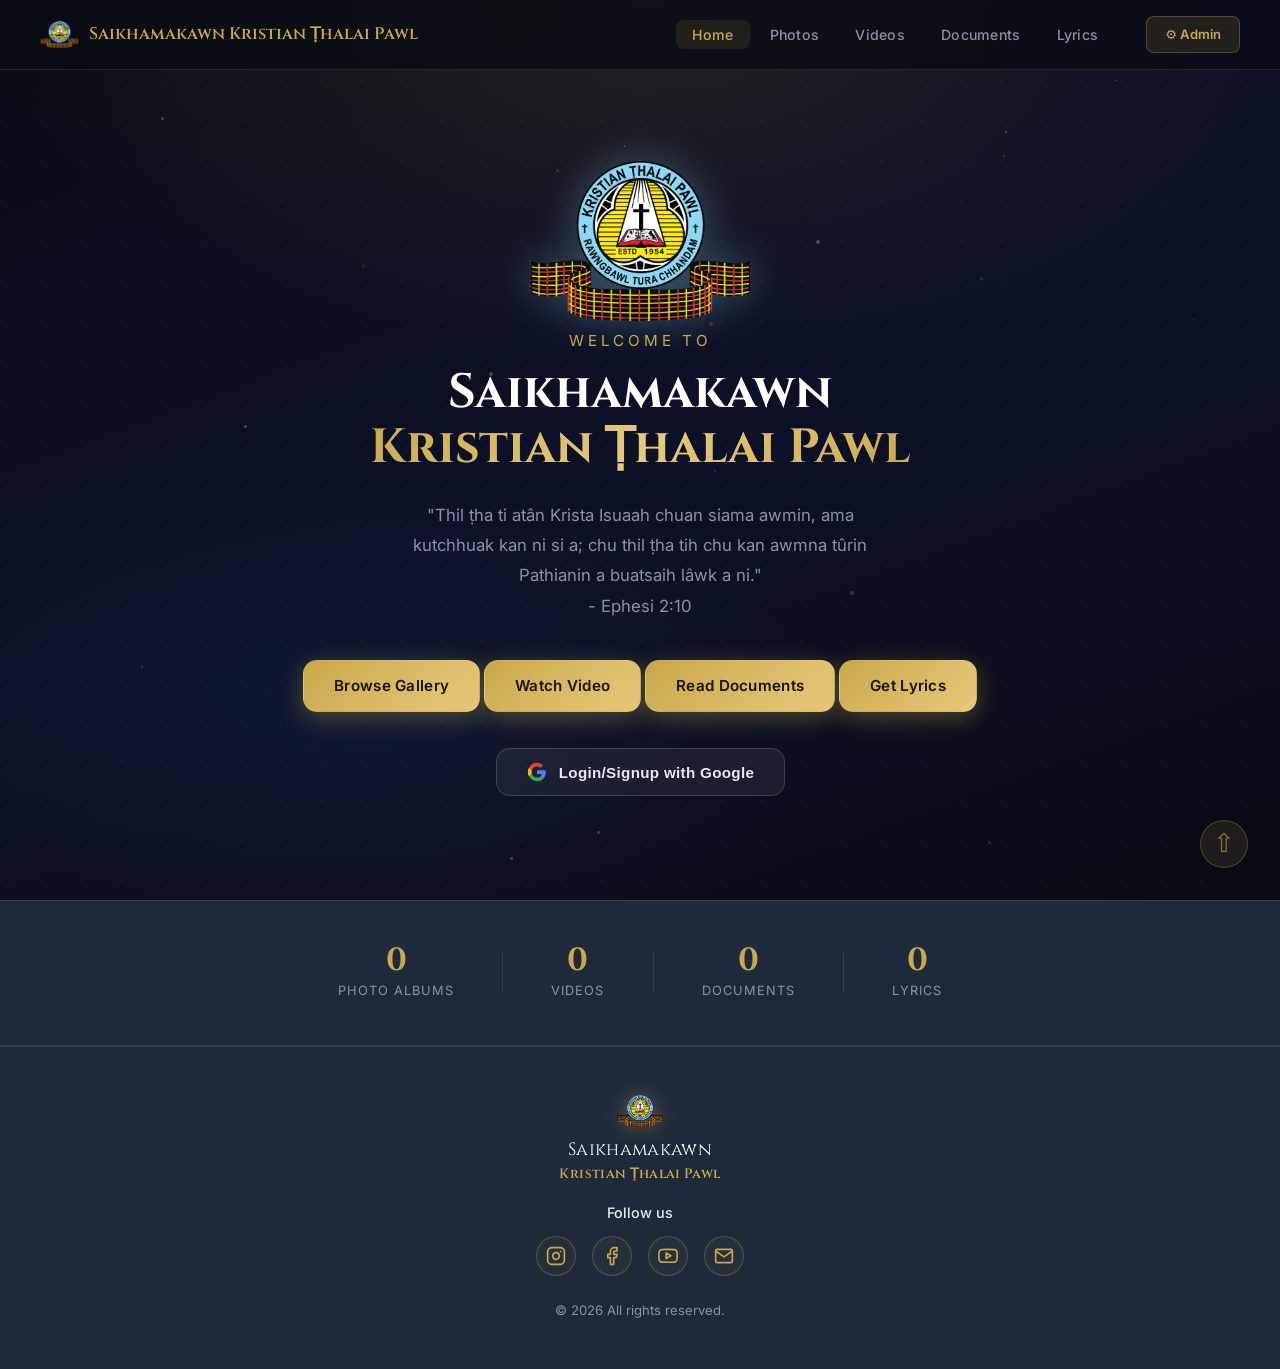
==== commit 0ce09159: "chore: update SEO keyword meta tags across all site pages to improve search visibility" ====
--- a/index.html
+++ b/index.html
@@ -8,7 +8,7 @@
   <meta name="description"
     content="Official media library and community hub of Saikhamakawn Kristian Ṭhalai Pawl (SKK KTP). Browse our latest photo albums, sermon videos, and church documents." />
   <meta name="keywords"
-    content="kristian thalai pawl saikhamakawn branch mipui aw dahkhawm na, thlalak dahkhawm na, hla copy dahkhawm na, youtube video dahkhawm na, skk ktp, mizoram church" />
+    content="skk ktp, skkktp, saikhamakawn ktp, saikhamakawnktp, ktp saikhamakawn, ktpsaikhamakawn, kristian thalai pawl saikhamakawn, saikhamakawn kristian thalai pawl, SKK KTP church, mizoram church, mipui aw dahkhawm na, thlalak dahkhawm na, hla copy dahkhawm na, youtube video dahkhawm na" />
 
   <!-- Open Graph / Social Media Meta Tags -->
   <meta property="og:type" content="website" />
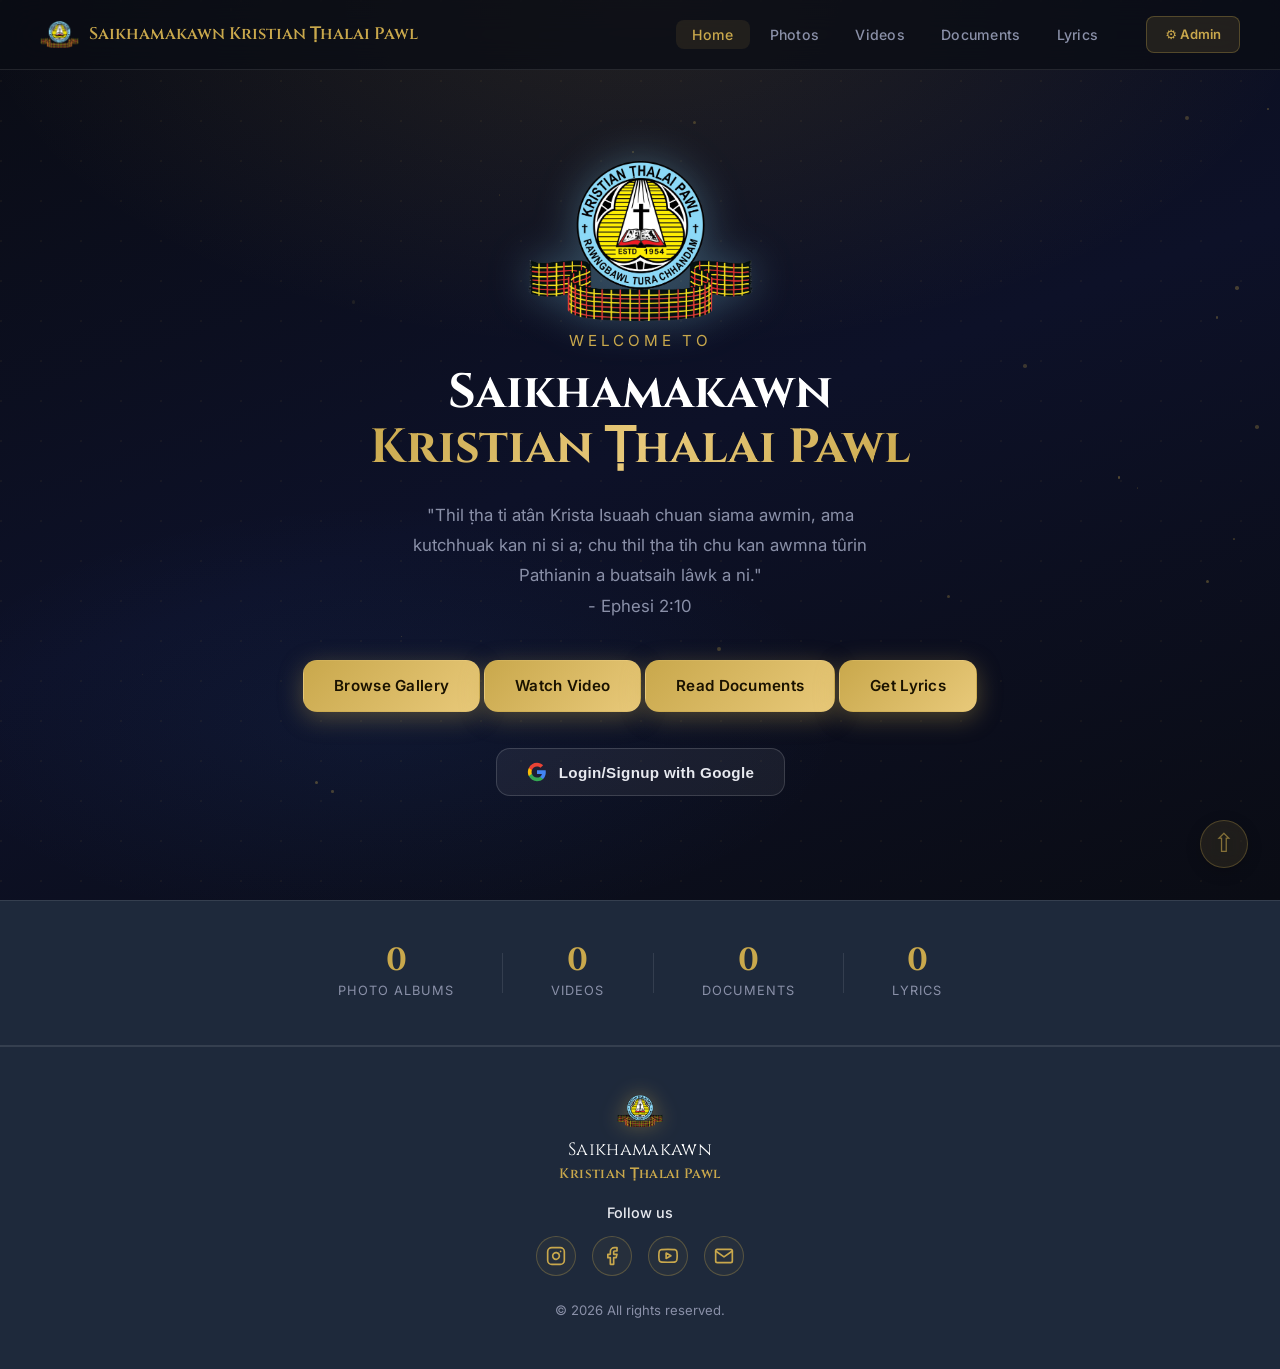
==== commit b8b843b8: "refactor: replace legacy logo file with new favicon across all site pages" ====
--- a/index.html
+++ b/index.html
@@ -15,7 +15,7 @@
   <meta property="og:title" content="Saikhamakawn Kristian Ṭhalai Pawl (SKK KTP)" />
   <meta property="og:description"
     content="Official media library of Kristian Ṭhalai Pawl. Browse photos, documents, and sermon videos." />
-  <meta property="og:image" content="./PinClipart.com_sadi-clipart_495337 (1).png" />
+  <meta property="og:image" content="https://skkktp.netlify.app/favicon.png" />
 
   <link rel="preconnect" href="https://fonts.googleapis.com" />
   <link rel="preconnect" href="https://fonts.gstatic.com" crossorigin />
@@ -24,7 +24,7 @@
     rel="stylesheet" />
   <link rel="stylesheet" href="style.css?v=4" />
   <script src="config.js"></script>
-  <link rel="icon" type="image/png" href="./PinClipart.com_sadi-clipart_495337 (1).png" />
+  <link rel="icon" type="image/png" href="./favicon.png" />
   
   <!-- Firebase SDK -->
   <script src="https://www.gstatic.com/firebasejs/10.8.0/firebase-app-compat.js"></script>
@@ -35,7 +35,7 @@
 
   <!-- ── LOADING OVERLAY ──────────────────────────────────── -->
   <div class="site-loader" id="siteLoader">
-    <div class="site-loader-cross"><img src="./PinClipart.com_sadi-clipart_495337 (1).png" alt="KTP LOGO"></div>
+    <div class="site-loader-cross"><img src="./favicon.png" alt="KTP LOGO"></div>
     <div class="site-loader-bar">
       <div class="site-loader-fill"></div>
     </div>
@@ -44,7 +44,7 @@
   <!-- ── NAV ─────────────────────────────────────────────────── -->
   <nav class="navbar" id="navbar">
     <div class="nav-brand">
-      <div class="nav-cross"><img src="./PinClipart.com_sadi-clipart_495337 (1).png" alt="KTP LOGO"></div>
+      <div class="nav-cross"><img src="./favicon.png" alt="KTP LOGO"></div>
       <span>Saikhamakawn Kristian Ṭhalai Pawl</span>
     </div>
     <ul class="nav-links" id="navLinks">
@@ -65,7 +65,7 @@
     <div class="hero-bg-overlay"></div>
     <div class="particles" id="particles"></div>
     <div class="hero-content">
-      <div class="hero-cross-icon"><img src="./PinClipart.com_sadi-clipart_495337 (1).png" alt="KTP LOGO"></div>
+      <div class="hero-cross-icon"><img src="./favicon.png" alt="KTP LOGO"></div>
       <p class="hero-tagline">Welcome to</p>
       <h1 class="hero-title">Saikhamakawn<br /><span>Kristian Ṭhalai Pawl</span></h1>
       <p class="hero-sub">"Thil ṭha ti atân Krista Isuaah chuan siama awmin, ama kutchhuak kan ni si a; chu thil ṭha tih
@@ -118,7 +118,7 @@
 
   <!-- ── FOOTER ─────────────────────────────────────────────────── -->
   <footer class="footer">
-    <div class="footer-cross"><img src="./PinClipart.com_sadi-clipart_495337 (1).png" alt="KTP LOGO"></div>
+    <div class="footer-cross"><img src="./favicon.png" alt="KTP LOGO"></div>
     <p class="footer-name">Saikhamakawn<br><span>Kristian Ṭhalai Pawl</span></p>
     <div class="footer-follow">
       <p class="footer-follow-text">Follow us</p>
@@ -219,4 +219,4 @@
   <script src="app.js"></script>
 </body>
 
-</html>+</html>
